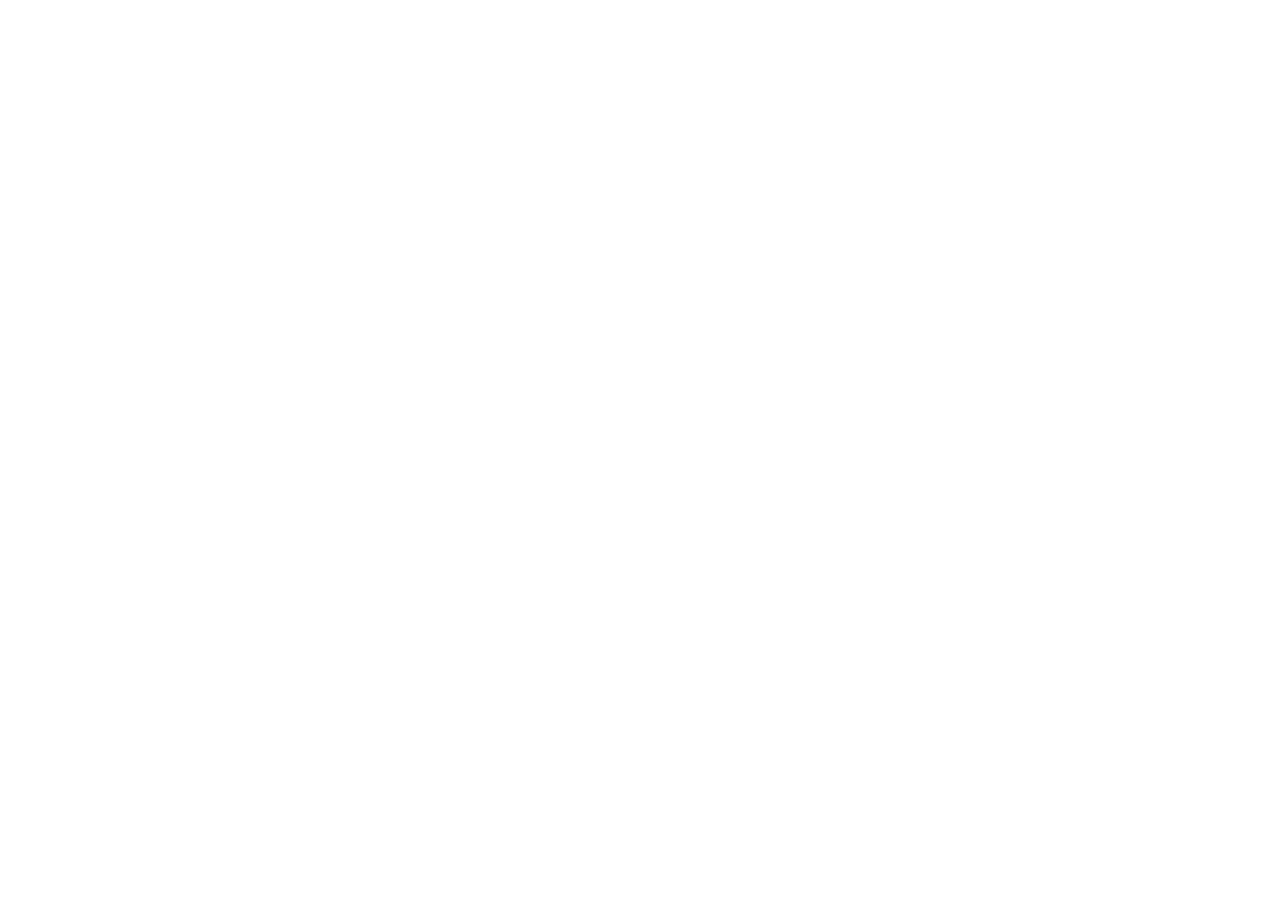
==== index.html @ 926eed1b "Mise à jour du titre dans le fichier index.html" ====
<!DOCTYPE html>
<html lang="en">

<head>
  <meta charset="utf-8">
  <meta content="width=device-width, initial-scale=1.0" name="viewport">
  <title>Alexis VINCENT/title>
  <meta content="" name="description">
  <meta content="" name="keywords">

  <!-- Favicons -->
  <link href="assets/img/favicon.png" rel="icon">
  <link href="assets/img/apple-touch-icon.png" rel="apple-touch-icon">

  <!-- Fonts -->
  <link href="https://fonts.googleapis.com" rel="preconnect">
  <link href="https://fonts.gstatic.com" rel="preconnect" crossorigin>
  <link href="https://fonts.googleapis.com/css2?family=Roboto:ital,wght@0,100;0,300;0,400;0,500;0,700;0,900;1,100;1,300;1,400;1,500;1,700;1,900&family=Poppins:ital,wght@0,100;0,200;0,300;0,400;0,500;0,600;0,700;0,800;0,900;1,100;1,200;1,300;1,400;1,500;1,600;1,700;1,800;1,900&family=Raleway:ital,wght@0,100;0,200;0,300;0,400;0,500;0,600;0,700;0,800;0,900;1,100;1,200;1,300;1,400;1,500;1,600;1,700;1,800;1,900&display=swap" rel="stylesheet">

  <!-- Vendor CSS Files -->
  <link href="assets/vendor/bootstrap/css/bootstrap.min.css" rel="stylesheet">
  <link href="assets/vendor/bootstrap-icons/bootstrap-icons.css" rel="stylesheet">
  <link href="assets/vendor/aos/aos.css" rel="stylesheet">
  <link href="assets/vendor/glightbox/css/glightbox.min.css" rel="stylesheet">
  <link href="assets/vendor/swiper/swiper-bundle.min.css" rel="stylesheet">

  <link href="assets/css/main.css" rel="stylesheet">
</head>

<body class="index-page">

  <header id="header" class="header dark-background d-flex flex-column">
    <i class="header-toggle d-xl-none bi bi-list"></i>

    <div class="profile-img">
      <img src="" alt="" class="img-fluid rounded-circle">
    </div>

    <a href="index.html" class="logo d-flex align-items-center justify-content-center">
    </a>

    <div class="social-links text-center">
      <a href="#" class="twitter"><i class="bi bi-twitter-x"></i></a>
      <a href="#" class="facebook"><i class="bi bi-facebook"></i></a>
      <a href="#" class="instagram"><i class="bi bi-instagram"></i></a>
      <a href="#" class="google-plus"><i class="bi bi-skype"></i></a>
      <a href="#" class="linkedin"><i class="bi bi-linkedin"></i></a>
    </div>

    <nav id="navmenu" class="navmenu">
      <ul>
        <li><a href="#hero" class="active"><i class="bi bi-house navicon"></i>Home</a></li>
        <li><a href="#about"><i class="bi bi-person navicon"></i> About</a></li>
        <li><a href="#resume"><i class="bi bi-file-earmark-text navicon"></i> Resume</a></li>
        <li><a href="#portfolio"><i class="bi bi-images navicon"></i> Portfolio</a></li>
        <li><a href="#services"><i class="bi bi-hdd-stack navicon"></i> Services</a></li>
        <li class="dropdown"><a href="#"><i class="bi bi-menu-button navicon"></i> <span>Dropdown</span> <i class="bi bi-chevron-down toggle-dropdown"></i></a>
          <ul>
            <li><a href="#">Dropdown 1</a></li>
            <li class="dropdown"><a href="#"><span>Deep Dropdown</span> <i class="bi bi-chevron-down toggle-dropdown"></i></a>
              <ul>
                <li><a href="#">Deep Dropdown 1</a></li>
                <li><a href="#">Deep Dropdown 2</a></li>
                <li><a href="#">Deep Dropdown 3</a></li>
                <li><a href="#">Deep Dropdown 4</a></li>
                <li><a href="#">Deep Dropdown 5</a></li>
              </ul>
            </li>
            <li><a href="#">Dropdown 2</a></li>
            <li><a href="#">Dropdown 3</a></li>
            <li><a href="#">Dropdown 4</a></li>
          </ul>
        </li>
        <li><a href="#contact"><i class="bi bi-envelope navicon"></i> Contact</a></li>
      </ul>
    </nav>

  </header>

  <main class="main">

    <!-- Hero Section -->
    <section id="hero" class="hero section dark-background" style="background: linear-gradient(to right, #333, #777);">

        <div class="container" data-aos="fade-up" data-aos-delay="100">
            <h2>Alexis VINCENT</h2>
            <p>I'm <span class="typed" data-typed-items="Devlopper, Analyst, Economist">Devlopper</span><span class="typed-cursor typed-cursor--blink" aria-hidden="true"></span><span class="typed-cursor typed-cursor--blink" aria-hidden="true"></span></p>
        </div>
    </section>

    </section><!-- /Hero Section -->

    <!-- About Section -->
    <section id="about" class="about section">

      <!-- Section Title -->
      <div class="container section-title" data-aos="fade-up">
        <h2>About</h2>
        <p>Passionné par l'informatique et doté d'une solide formation en économie, économétrie et analyse de données, je m'engage à transformer des données complexes en solutions concrètes et stratégiques pour répondre aux enjeux économiques et technologiques de demain.</p>
      </div><!-- End Section Title -->

      <div class="container" data-aos="fade-up" data-aos-delay="100">

        <div class="row gy-4 justify-content-center">
          <div class="col-lg-4">
            <img src="" class="img-fluid" alt="">
          </div>
          <div class="col-lg-8 content">
            <h2>Stage - Data Analyst</h2>
            <p class="fst-italic py-3">
                Étudiant en économie spécialisé en data, je cherche un stage en Data Analyst pour appliquer mes compétences en R, Python et visualisation. Disponible dès le mois d'avril.
            </p>
            <div class="row", style="margin-bottom: 20px;">
              <div class="col-lg-6">
                <ul>
                  <li><i class="bi bi-chevron-right"></i> <strong>Birthday:</strong> <span>12/10/2002</span></li>
                  <li><i class="bi bi-chevron-right"></i> <strong>Phone:</strong> <span>07 61 87 43 71</span></li>
                  <li><i class="bi bi-chevron-right"></i> <strong>City:</strong> <span>Tours</span></li>
                </ul>
              </div>
              <div class="col-lg-6">
                <ul>
                  <li><i class="bi bi-chevron-right"></i> <strong>Age:</strong> <span>22 ans</span></li>
                  <li><i class="bi bi-chevron-right"></i> <strong>Degree:</strong> <span>Master</span></li>
                  <li><i class="bi bi-chevron-right"></i> <strong>Email:</strong> <span>alexis.vincent9900@gmail.com</span></li>
                </ul>
              </div>
            </div>
          </div>
        </div>
      </div>

    <!-- Skills Section -->
    <section id="skills" class="skills section light-background">

      <!-- Section Title -->
      <div class="container section-title" data-aos="fade-up">
        <h2>Skills</h2>
        <p>Necessitatibus eius consequatur ex aliquid fuga eum quidem sint consectetur velit</p>
      </div><!-- End Section Title -->

      <div class="container" data-aos="fade-up" data-aos-delay="100">

        <div class="row skills-content skills-animation">

          <div class="col-lg-6">

            <div class="progress">
              <span class="skill"><span>R</span> <i class="val">100%</i></span>
              <div class="progress-bar-wrap">
                <div class="progress-bar" role="progressbar" aria-valuenow="100" aria-valuemin="0" aria-valuemax="100"></div>
              </div>
            </div><!-- End Skills Item -->

            <div class="progress">
              <span class="skill"><span>Python</span> <i class="val">100%</i></span>
              <div class="progress-bar-wrap">
                <div class="progress-bar" role="progressbar" aria-valuenow="100" aria-valuemin="0" aria-valuemax="100"></div>
              </div>
            </div><!-- End Skills Item -->

            <div class="progress">
              <span class="skill"><span>SQL</span> <i class="val">100%</i></span>
              <div class="progress-bar-wrap">
                <div class="progress-bar" role="progressbar" aria-valuenow="100" aria-valuemin="0" aria-valuemax="100"></div>
              </div>
            </div><!-- End Skills Item -->

          </div>

          <div class="col-lg-6">

            <div class="progress">
              <span class="skill"><span>Latex</span> <i class="val">100%</i></span>
              <div class="progress-bar-wrap">
                <div class="progress-bar" role="progressbar" aria-valuenow="100" aria-valuemin="0" aria-valuemax="100"></div>
              </div>
            </div><!-- End Skills Item -->

            <div class="progress">
              <span class="skill"><span>Excel</span> <i class="val">75%</i></span>
              <div class="progress-bar-wrap">
                <div class="progress-bar" role="progressbar" aria-valuenow="75" aria-valuemin="0" aria-valuemax="100"></div>
              </div>
            </div><!-- End Skills Item -->

            <div class="progress">
              <span class="skill"><span>HTML/CSS</span> <i class="val">55%</i></span>
              <div class="progress-bar-wrap">
                <div class="progress-bar" role="progressbar" aria-valuenow="55" aria-valuemin="0" aria-valuemax="100"></div>
              </div>
            </div><!-- End Skills Item -->

          </div>

        </div>

      </div>

    </section><!-- /Skills Section -->
</section><!-- /About Section -->

<!-- Stats Section -->
<section id="stats" class="stats section", style="margin-bottom: -5%;margin-top: -10%;">

  <div class="container" data-aos="fade-up" data-aos-delay="100">

    <div class="row gy-4">

      <div class="col-lg-3 col-md-6">
        <div class="stats-item">
          <i class="bi bi-graph-up-arrow"></i>
          <p><strong>Economie</strong> Spécialisé en économie de l'entreprise</p>
        </div>
      </div><!-- End Stats Item -->

      <div class="col-lg-3 col-md-6">
        <div class="stats-item">
          <i class="bi bi-journal-richtext"></i>
          <p><strong>Econométrie</strong> Traitement des données de panel et des séries temporels</p>
        </div>
      </div><!-- End Stats Item -->

      <div class="col-lg-3 col-md-6">
        <div class="stats-item">
          <i class="bi bi-clipboard-data-fill"></i>
          <p><strong>Data</strong> Manipulation de données, visualisation (méthode non supervisé et supervisé)</p>
        </div>
      </div><!-- End Stats Item -->

      <div class="col-lg-3 col-md-6">
        <div class="stats-item">
          <i class="bi bi-database-fill"></i>
          <p><strong>SQL</strong> Intéraction avec les bases de données, récupération, modification ...</p>
        </div>
      </div><!-- End Stats Item -->

    </div>

  </div>

</section>

    <!-- Resume Section -->
    <section id="resume" class="resume section">

      <div class="container">

        <div class="row">

          <div class="col-lg-6" data-aos="fade-up" data-aos-delay="100">
            <h3 class="resume-title">Sumary</h3>

            <div class="resume-item pb-0">
              <h4>Stage de Master 1</h4>
              <p><em>Je suis à la recherche d'un stage pour mener à bien ma premier année de Master 1 à Tours (MECEN) en tant que data analyst mais aussi pour aquerir une première expérience profétionnel </em></p>
              <ul>
                <li>Portland par 127,Orlando, FL</li>
                <li>(123) 456-7891</li>
                <li>alice.barkley@example.com</li>
              </ul>
            </div><!-- Edn Resume Item -->

            <h3 class="resume-title">Education</h3>
            <div class="resume-item">
              <h4>Master of Fine Arts &amp; Graphic Design</h4>
              <h5>2015 - 2016</h5>
              <p><em>Rochester Institute of Technology, Rochester, NY</em></p>
              <p>Qui deserunt veniam. Et sed aliquam labore tempore sed quisquam iusto autem sit. Ea vero voluptatum qui ut dignissimos deleniti nerada porti sand markend</p>
            </div><!-- Edn Resume Item -->

            <div class="resume-item">
              <h4>Bachelor of Fine Arts &amp; Graphic Design</h4>
              <h5>2010 - 2014</h5>
              <p><em>Rochester Institute of Technology, Rochester, NY</em></p>
              <p>Quia nobis sequi est occaecati aut. Repudiandae et iusto quae reiciendis et quis Eius vel ratione eius unde vitae rerum voluptates asperiores voluptatem Earum molestiae consequatur neque etlon sader mart dila</p>
            </div><!-- Edn Resume Item -->

          </div>

          <div class="col-lg-6" data-aos="fade-up" data-aos-delay="200">
            <h3 class="resume-title">Professional Experience</h3>
            <div class="resume-item">
              <h4>Senior graphic design specialist</h4>
              <h5>2019 - Present</h5>
              <p><em>Experion, New York, NY </em></p>
              <ul>
                <li>Lead in the design, development, and implementation of the graphic, layout, and production communication materials</li>
                <li>Delegate tasks to the 7 members of the design team and provide counsel on all aspects of the project. </li>
                <li>Supervise the assessment of all graphic materials in order to ensure quality and accuracy of the design</li>
                <li>Oversee the efficient use of production project budgets ranging from $2,000 - $25,000</li>
              </ul>
            </div><!-- Edn Resume Item -->

            <div class="resume-item">
              <h4>Graphic design specialist</h4>
              <h5>2017 - 2018</h5>
              <p><em>Stepping Stone Advertising, New York, NY</em></p>
              <ul>
                <li>Developed numerous marketing programs (logos, brochures,infographics, presentations, and advertisements).</li>
                <li>Managed up to 5 projects or tasks at a given time while under pressure</li>
                <li>Recommended and consulted with clients on the most appropriate graphic design</li>
                <li>Created 4+ design presentations and proposals a month for clients and account managers</li>
              </ul>
            </div><!-- Edn Resume Item -->

          </div>

        </div>

      </div>

    </section><!-- /Resume Section -->

    <!-- Portfolio Section -->
    <section id="portfolio" class="portfolio section light-background">

      <!-- Section Title -->
      <div class="container section-title" data-aos="fade-up">
        <h2>Portfolio</h2>
        <p>Magnam dolores commodi suscipit. Necessitatibus eius consequatur ex aliquid fuga eum quidem. Sit sint consectetur velit. Quisquam quos quisquam cupiditate. Et nemo qui impedit suscipit alias ea. Quia fugiat sit in iste officiis commodi quidem hic quas.</p>
      </div><!-- End Section Title -->

      <div class="container">

        <div class="isotope-layout" data-default-filter="*" data-layout="masonry" data-sort="original-order">

          <ul class="portfolio-filters isotope-filters" data-aos="fade-up" data-aos-delay="100">
            <li data-filter="*" class="filter-active">All</li>
            <li data-filter=".filter-app">App</li>
            <li data-filter=".filter-product">Product</li>
            <li data-filter=".filter-branding">Branding</li>
            <li data-filter=".filter-books">Books</li>
          </ul><!-- End Portfolio Filters -->

          <div class="row gy-4 isotope-container" data-aos="fade-up" data-aos-delay="200">

            <div class="col-lg-4 col-md-6 portfolio-item isotope-item filter-app">
              <div class="portfolio-content h-100">
                <img src="assets/img/portfolio/app-1.jpg" class="img-fluid" alt="">
                <div class="portfolio-info">
                  <h4>App 1</h4>
                  <p>Lorem ipsum, dolor sit amet consectetur</p>
                  <a href="assets/img/portfolio/app-1.jpg" title="App 1" data-gallery="portfolio-gallery-app" class="glightbox preview-link"><i class="bi bi-zoom-in"></i></a>
                  <a href="portfolio-details.html" title="More Details" class="details-link"><i class="bi bi-link-45deg"></i></a>
                </div>
              </div>
            </div><!-- End Portfolio Item -->

            <div class="col-lg-4 col-md-6 portfolio-item isotope-item filter-product">
              <div class="portfolio-content h-100">
                <img src="assets/img/portfolio/product-1.jpg" class="img-fluid" alt="">
                <div class="portfolio-info">
                  <h4>Product 1</h4>
                  <p>Lorem ipsum, dolor sit amet consectetur</p>
                  <a href="assets/img/portfolio/product-1.jpg" title="Product 1" data-gallery="portfolio-gallery-product" class="glightbox preview-link"><i class="bi bi-zoom-in"></i></a>
                  <a href="portfolio-details.html" title="More Details" class="details-link"><i class="bi bi-link-45deg"></i></a>
                </div>
              </div>
            </div><!-- End Portfolio Item -->

            <div class="col-lg-4 col-md-6 portfolio-item isotope-item filter-branding">
              <div class="portfolio-content h-100">
                <img src="assets/img/portfolio/branding-1.jpg" class="img-fluid" alt="">
                <div class="portfolio-info">
                  <h4>Branding 1</h4>
                  <p>Lorem ipsum, dolor sit amet consectetur</p>
                  <a href="assets/img/portfolio/branding-1.jpg" title="Branding 1" data-gallery="portfolio-gallery-branding" class="glightbox preview-link"><i class="bi bi-zoom-in"></i></a>
                  <a href="portfolio-details.html" title="More Details" class="details-link"><i class="bi bi-link-45deg"></i></a>
                </div>
              </div>
            </div><!-- End Portfolio Item -->

            <div class="col-lg-4 col-md-6 portfolio-item isotope-item filter-books">
              <div class="portfolio-content h-100">
                <img src="assets/img/portfolio/books-1.jpg" class="img-fluid" alt="">
                <div class="portfolio-info">
                  <h4>Books 1</h4>
                  <p>Lorem ipsum, dolor sit amet consectetur</p>
                  <a href="assets/img/portfolio/books-1.jpg" title="Branding 1" data-gallery="portfolio-gallery-book" class="glightbox preview-link"><i class="bi bi-zoom-in"></i></a>
                  <a href="portfolio-details.html" title="More Details" class="details-link"><i class="bi bi-link-45deg"></i></a>
                </div>
              </div>
            </div><!-- End Portfolio Item -->

            <div class="col-lg-4 col-md-6 portfolio-item isotope-item filter-app">
              <div class="portfolio-content h-100">
                <img src="assets/img/portfolio/app-2.jpg" class="img-fluid" alt="">
                <div class="portfolio-info">
                  <h4>App 2</h4>
                  <p>Lorem ipsum, dolor sit amet consectetur</p>
                  <a href="assets/img/portfolio/app-2.jpg" title="App 2" data-gallery="portfolio-gallery-app" class="glightbox preview-link"><i class="bi bi-zoom-in"></i></a>
                  <a href="portfolio-details.html" title="More Details" class="details-link"><i class="bi bi-link-45deg"></i></a>
                </div>
              </div>
            </div><!-- End Portfolio Item -->

            <div class="col-lg-4 col-md-6 portfolio-item isotope-item filter-product">
              <div class="portfolio-content h-100">
                <img src="assets/img/portfolio/product-2.jpg" class="img-fluid" alt="">
                <div class="portfolio-info">
                  <h4>Product 2</h4>
                  <p>Lorem ipsum, dolor sit amet consectetur</p>
                  <a href="assets/img/portfolio/product-2.jpg" title="Product 2" data-gallery="portfolio-gallery-product" class="glightbox preview-link"><i class="bi bi-zoom-in"></i></a>
                  <a href="portfolio-details.html" title="More Details" class="details-link"><i class="bi bi-link-45deg"></i></a>
                </div>
              </div>
            </div><!-- End Portfolio Item -->

            <div class="col-lg-4 col-md-6 portfolio-item isotope-item filter-branding">
              <div class="portfolio-content h-100">
                <img src="assets/img/portfolio/branding-2.jpg" class="img-fluid" alt="">
                <div class="portfolio-info">
                  <h4>Branding 2</h4>
                  <p>Lorem ipsum, dolor sit amet consectetur</p>
                  <a href="assets/img/portfolio/branding-2.jpg" title="Branding 2" data-gallery="portfolio-gallery-branding" class="glightbox preview-link"><i class="bi bi-zoom-in"></i></a>
                  <a href="portfolio-details.html" title="More Details" class="details-link"><i class="bi bi-link-45deg"></i></a>
                </div>
              </div>
            </div><!-- End Portfolio Item -->

            <div class="col-lg-4 col-md-6 portfolio-item isotope-item filter-books">
              <div class="portfolio-content h-100">
                <img src="assets/img/portfolio/books-2.jpg" class="img-fluid" alt="">
                <div class="portfolio-info">
                  <h4>Books 2</h4>
                  <p>Lorem ipsum, dolor sit amet consectetur</p>
                  <a href="assets/img/portfolio/books-2.jpg" title="Branding 2" data-gallery="portfolio-gallery-book" class="glightbox preview-link"><i class="bi bi-zoom-in"></i></a>
                  <a href="portfolio-details.html" title="More Details" class="details-link"><i class="bi bi-link-45deg"></i></a>
                </div>
              </div>
            </div><!-- End Portfolio Item -->

            <div class="col-lg-4 col-md-6 portfolio-item isotope-item filter-app">
              <div class="portfolio-content h-100">
                <img src="assets/img/portfolio/app-3.jpg" class="img-fluid" alt="">
                <div class="portfolio-info">
                  <h4>App 3</h4>
                  <p>Lorem ipsum, dolor sit amet consectetur</p>
                  <a href="assets/img/portfolio/app-3.jpg" title="App 3" data-gallery="portfolio-gallery-app" class="glightbox preview-link"><i class="bi bi-zoom-in"></i></a>
                  <a href="portfolio-details.html" title="More Details" class="details-link"><i class="bi bi-link-45deg"></i></a>
                </div>
              </div>
            </div><!-- End Portfolio Item -->

            <div class="col-lg-4 col-md-6 portfolio-item isotope-item filter-product">
              <div class="portfolio-content h-100">
                <img src="assets/img/portfolio/product-3.jpg" class="img-fluid" alt="">
                <div class="portfolio-info">
                  <h4>Product 3</h4>
                  <p>Lorem ipsum, dolor sit amet consectetur</p>
                  <a href="assets/img/portfolio/product-3.jpg" title="Product 3" data-gallery="portfolio-gallery-product" class="glightbox preview-link"><i class="bi bi-zoom-in"></i></a>
                  <a href="portfolio-details.html" title="More Details" class="details-link"><i class="bi bi-link-45deg"></i></a>
                </div>
              </div>
            </div><!-- End Portfolio Item -->

            <div class="col-lg-4 col-md-6 portfolio-item isotope-item filter-branding">
              <div class="portfolio-content h-100">
                <img src="assets/img/portfolio/branding-3.jpg" class="img-fluid" alt="">
                <div class="portfolio-info">
                  <h4>Branding 3</h4>
                  <p>Lorem ipsum, dolor sit amet consectetur</p>
                  <a href="assets/img/portfolio/branding-3.jpg" title="Branding 2" data-gallery="portfolio-gallery-branding" class="glightbox preview-link"><i class="bi bi-zoom-in"></i></a>
                  <a href="portfolio-details.html" title="More Details" class="details-link"><i class="bi bi-link-45deg"></i></a>
                </div>
              </div>
            </div><!-- End Portfolio Item -->

            <div class="col-lg-4 col-md-6 portfolio-item isotope-item filter-books">
              <div class="portfolio-content h-100">
                <img src="assets/img/portfolio/books-3.jpg" class="img-fluid" alt="">
                <div class="portfolio-info">
                  <h4>Books 3</h4>
                  <p>Lorem ipsum, dolor sit amet consectetur</p>
                  <a href="assets/img/portfolio/books-3.jpg" title="Branding 3" data-gallery="portfolio-gallery-book" class="glightbox preview-link"><i class="bi bi-zoom-in"></i></a>
                  <a href="portfolio-details.html" title="More Details" class="details-link"><i class="bi bi-link-45deg"></i></a>
                </div>
              </div>
            </div><!-- End Portfolio Item -->

          </div><!-- End Portfolio Container -->

        </div>

      </div>

    </section><!-- /Portfolio Section -->

    <!-- Services Section -->
    <section id="services" class="services section">

      <!-- Section Title -->
      <div class="container section-title" data-aos="fade-up">
        <h2>Services</h2>
        <p>Magnam dolores commodi suscipit. Necessitatibus eius consequatur ex aliquid fuga eum quidem. Sit sint consectetur velit. Quisquam quos quisquam cupiditate. Et nemo qui impedit suscipit alias ea. Quia fugiat sit in iste officiis commodi quidem hic quas.</p>
      </div><!-- End Section Title -->

      <div class="container">

        <div class="row gy-4">

          <div class="col-lg-4 col-md-6 service-item d-flex" data-aos="fade-up" data-aos-delay="100">
            <div class="icon flex-shrink-0"><i class="bi bi-briefcase"></i></div>
            <div>
              <h4 class="title"><a href="service-details.html" class="stretched-link">Lorem Ipsum</a></h4>
              <p class="description">Voluptatum deleniti atque corrupti quos dolores et quas molestias excepturi sint occaecati cupiditate non provident</p>
            </div>
          </div>
          <!-- End Service Item -->

          <div class="col-lg-4 col-md-6 service-item d-flex" data-aos="fade-up" data-aos-delay="200">
            <div class="icon flex-shrink-0"><i class="bi bi-card-checklist"></i></div>
            <div>
              <h4 class="title"><a href="service-details.html" class="stretched-link">Dolor Sitema</a></h4>
              <p class="description">Minim veniam, quis nostrud exercitation ullamco laboris nisi ut aliquip ex ea commodo consequat tarad limino ata</p>
            </div>
          </div><!-- End Service Item -->

          <div class="col-lg-4 col-md-6 service-item d-flex" data-aos="fade-up" data-aos-delay="300">
            <div class="icon flex-shrink-0"><i class="bi bi-bar-chart"></i></div>
            <div>
              <h4 class="title"><a href="service-details.html" class="stretched-link">Sed ut perspiciatis</a></h4>
              <p class="description">Duis aute irure dolor in reprehenderit in voluptate velit esse cillum dolore eu fugiat nulla pariatur</p>
            </div>
          </div><!-- End Service Item -->

          <div class="col-lg-4 col-md-6 service-item d-flex" data-aos="fade-up" data-aos-delay="400">
            <div class="icon flex-shrink-0"><i class="bi bi-binoculars"></i></div>
            <div>
              <h4 class="title"><a href="service-details.html" class="stretched-link">Magni Dolores</a></h4>
              <p class="description">Excepteur sint occaecat cupidatat non proident, sunt in culpa qui officia deserunt mollit anim id est laborum</p>
            </div>
          </div><!-- End Service Item -->

          <div class="col-lg-4 col-md-6 service-item d-flex" data-aos="fade-up" data-aos-delay="500">
            <div class="icon flex-shrink-0"><i class="bi bi-brightness-high"></i></div>
            <div>
              <h4 class="title"><a href="service-details.html" class="stretched-link">Nemo Enim</a></h4>
              <p class="description">At vero eos et accusamus et iusto odio dignissimos ducimus qui blanditiis praesentium voluptatum deleniti atque</p>
            </div>
          </div><!-- End Service Item -->

          <div class="col-lg-4 col-md-6 service-item d-flex" data-aos="fade-up" data-aos-delay="600">
            <div class="icon flex-shrink-0"><i class="bi bi-calendar4-week"></i></div>
            <div>
              <h4 class="title"><a href="service-details.html" class="stretched-link">Eiusmod Tempor</a></h4>
              <p class="description">Et harum quidem rerum facilis est et expedita distinctio. Nam libero tempore, cum soluta nobis est eligendi</p>
            </div>
          </div><!-- End Service Item -->

        </div>

      </div>

    </section><!-- /Services Section -->

    <!-- Testimonials Section -->
    <section id="testimonials" class="testimonials section light-background">

      <!-- Section Title -->
      <div class="container section-title" data-aos="fade-up">
        <h2>Testimonials</h2>
        <p>Necessitatibus eius consequatur ex aliquid fuga eum quidem sint consectetur velit</p>
      </div><!-- End Section Title -->

      <div class="container" data-aos="fade-up" data-aos-delay="100">

        <div class="swiper init-swiper">
          <script type="application/json" class="swiper-config">
            {
              "loop": true,
              "speed": 600,
              "autoplay": {
                "delay": 5000
              },
              "slidesPerView": "auto",
              "pagination": {
                "el": ".swiper-pagination",
                "type": "bullets",
                "clickable": true
              },
              "breakpoints": {
                "320": {
                  "slidesPerView": 1,
                  "spaceBetween": 40
                },
                "1200": {
                  "slidesPerView": 3,
                  "spaceBetween": 1
                }
              }
            }
          </script>
          <div class="swiper-wrapper">

            <div class="swiper-slide">
              <div class="testimonial-item">
                <p>
                  <i class="bi bi-quote quote-icon-left"></i>
                  <span>Proin iaculis purus consequat sem cure digni ssim donec porttitora entum suscipit rhoncus. Accusantium quam, ultricies eget id, aliquam eget nibh et. Maecen aliquam, risus at semper.</span>
                  <i class="bi bi-quote quote-icon-right"></i>
                </p>
                <img src="assets/img/testimonials/testimonials-1.jpg" class="testimonial-img" alt="">
                <h3>Saul Goodman</h3>
                <h4>Ceo &amp; Founder</h4>
              </div>
            </div><!-- End testimonial item -->

            <div class="swiper-slide">
              <div class="testimonial-item">
                <p>
                  <i class="bi bi-quote quote-icon-left"></i>
                  <span>Export tempor illum tamen malis malis eram quae irure esse labore quem cillum quid malis quorum velit fore eram velit sunt aliqua noster fugiat irure amet legam anim culpa.</span>
                  <i class="bi bi-quote quote-icon-right"></i>
                </p>
                <img src="assets/img/testimonials/testimonials-2.jpg" class="testimonial-img" alt="">
                <h3>Sara Wilsson</h3>
                <h4>Designer</h4>
              </div>
            </div><!-- End testimonial item -->

            <div class="swiper-slide">
              <div class="testimonial-item">
                <p>
                  <i class="bi bi-quote quote-icon-left"></i>
                  <span>Enim nisi quem export duis labore cillum quae magna enim sint quorum nulla quem veniam duis minim tempor labore quem eram duis noster aute amet eram fore quis sint minim.</span>
                  <i class="bi bi-quote quote-icon-right"></i>
                </p>
                <img src="assets/img/testimonials/testimonials-3.jpg" class="testimonial-img" alt="">
                <h3>Jena Karlis</h3>
                <h4>Store Owner</h4>
              </div>
            </div><!-- End testimonial item -->

            <div class="swiper-slide">
              <div class="testimonial-item">
                <p>
                  <i class="bi bi-quote quote-icon-left"></i>
                  <span>Fugiat enim eram quae cillum dolore dolor amet nulla culpa multos export minim fugiat dolor enim duis veniam ipsum anim magna sunt elit fore quem dolore labore illum veniam.</span>
                  <i class="bi bi-quote quote-icon-right"></i>
                </p>
                <img src="assets/img/testimonials/testimonials-4.jpg" class="testimonial-img" alt="">
                <h3>Matt Brandon</h3>
                <h4>Freelancer</h4>
              </div>
            </div><!-- End testimonial item -->

            <div class="swiper-slide">
              <div class="testimonial-item">
                <p>
                  <i class="bi bi-quote quote-icon-left"></i>
                  <span>Quis quorum aliqua sint quem legam fore sunt eram irure aliqua veniam tempor noster veniam sunt culpa nulla illum cillum fugiat legam esse veniam culpa fore nisi cillum quid.</span>
                  <i class="bi bi-quote quote-icon-right"></i>
                </p>
                <img src="assets/img/testimonials/testimonials-5.jpg" class="testimonial-img" alt="">
                <h3>John Larson</h3>
                <h4>Entrepreneur</h4>
              </div>
            </div><!-- End testimonial item -->

          </div>
          <div class="swiper-pagination"></div>
        </div>

      </div>

    </section><!-- /Testimonials Section -->

    <!-- Contact Section -->
    <section id="contact" class="contact section">

      <!-- Section Title -->
      <div class="container section-title" data-aos="fade-up">
        <h2>Contact</h2>
        <p>Necessitatibus eius consequatur ex aliquid fuga eum quidem sint consectetur velit</p>
      </div><!-- End Section Title -->

      <div class="container" data-aos="fade-up" data-aos-delay="100">

        <div class="row gy-4">

          <div class="col-lg-5">

            <div class="info-wrap">
              <div class="info-item d-flex" data-aos="fade-up" data-aos-delay="200">
                <i class="bi bi-geo-alt flex-shrink-0"></i>
                <div>
                  <h3>Address</h3>
                  <p>A108 Adam Street, New York, NY 535022</p>
                </div>
              </div><!-- End Info Item -->

              <div class="info-item d-flex" data-aos="fade-up" data-aos-delay="300">
                <i class="bi bi-telephone flex-shrink-0"></i>
                <div>
                  <h3>Call Us</h3>
                  <p>+1 5589 55488 55</p>
                </div>
              </div><!-- End Info Item -->

              <div class="info-item d-flex" data-aos="fade-up" data-aos-delay="400">
                <i class="bi bi-envelope flex-shrink-0"></i>
                <div>
                  <h3>Email Us</h3>
                  <p>info@example.com</p>
                </div>
              </div><!-- End Info Item -->

              <iframe src="https://www.google.com/maps/embed?pb=!1m14!1m8!1m3!1d48389.78314118045!2d-74.006138!3d40.710059!3m2!1i1024!2i768!4f13.1!3m3!1m2!1s0x89c25a22a3bda30d%3A0xb89d1fe6bc499443!2sDowntown%20Conference%20Center!5e0!3m2!1sen!2sus!4v1676961268712!5m2!1sen!2sus" frameborder="0" style="border:0; width: 100%; height: 270px;" allowfullscreen="" loading="lazy" referrerpolicy="no-referrer-when-downgrade"></iframe>
            </div>
          </div>

          <div class="col-lg-7">
            <form action="forms/contact.php" method="post" class="php-email-form" data-aos="fade-up" data-aos-delay="200">
              <div class="row gy-4">

                <div class="col-md-6">
                  <label for="name-field" class="pb-2">Your Name</label>
                  <input type="text" name="name" id="name-field" class="form-control" required="">
                </div>

                <div class="col-md-6">
                  <label for="email-field" class="pb-2">Your Email</label>
                  <input type="email" class="form-control" name="email" id="email-field" required="">
                </div>

                <div class="col-md-12">
                  <label for="subject-field" class="pb-2">Subject</label>
                  <input type="text" class="form-control" name="subject" id="subject-field" required="">
                </div>

                <div class="col-md-12">
                  <label for="message-field" class="pb-2">Message</label>
                  <textarea class="form-control" name="message" rows="10" id="message-field" required=""></textarea>
                </div>

                <div class="col-md-12 text-center">
                  <div class="loading">Loading</div>
                  <div class="error-message"></div>
                  <div class="sent-message">Your message has been sent. Thank you!</div>

                  <button type="submit">Send Message</button>
                </div>

              </div>
            </form>
          </div><!-- End Contact Form -->

        </div>

      </div>

    </section><!-- /Contact Section -->

  </main>

  <footer id="footer" class="footer position-relative light-background">

    <div class="container">
      <div class="copyright text-center ">
        <p>© <span>Copyright</span> <strong class="px-1 sitename">iPortfolio</strong> <span>All Rights Reserved</span></p>
      </div>
      <div class="credits">
        <!-- All the links in the footer should remain intact. -->
        <!-- You can delete the links only if you've purchased the pro version. -->
        <!-- Licensing information: https://bootstrapmade.com/license/ -->
        <!-- Purchase the pro version with working PHP/AJAX contact form: [buy-url] -->
        Designed by <a href="https://bootstrapmade.com/">BootstrapMade</a> Distributed by <a href="https://themewagon.com">ThemeWagon</a>
      </div>
    </div>

  </footer>

  <!-- Scroll Top -->
  <a href="#" id="scroll-top" class="scroll-top d-flex align-items-center justify-content-center"><i class="bi bi-arrow-up-short"></i></a>

  <!-- Preloader -->
  <div id="preloader"></div>

  <!-- Vendor JS Files -->
  <script src="assets/vendor/bootstrap/js/bootstrap.bundle.min.js"></script>
  <script src="assets/vendor/php-email-form/validate.js"></script>
  <script src="assets/vendor/aos/aos.js"></script>
  <script src="assets/vendor/typed.js/typed.umd.js"></script>
  <script src="assets/vendor/purecounter/purecounter_vanilla.js"></script>
  <script src="assets/vendor/waypoints/noframework.waypoints.js"></script>
  <script src="assets/vendor/glightbox/js/glightbox.min.js"></script>
  <script src="assets/vendor/imagesloaded/imagesloaded.pkgd.min.js"></script>
  <script src="assets/vendor/isotope-layout/isotope.pkgd.min.js"></script>
  <script src="assets/vendor/swiper/swiper-bundle.min.js"></script>

  <!-- Main JS File -->
  <script src="assets/js/main.js"></script>

</body>

</html>
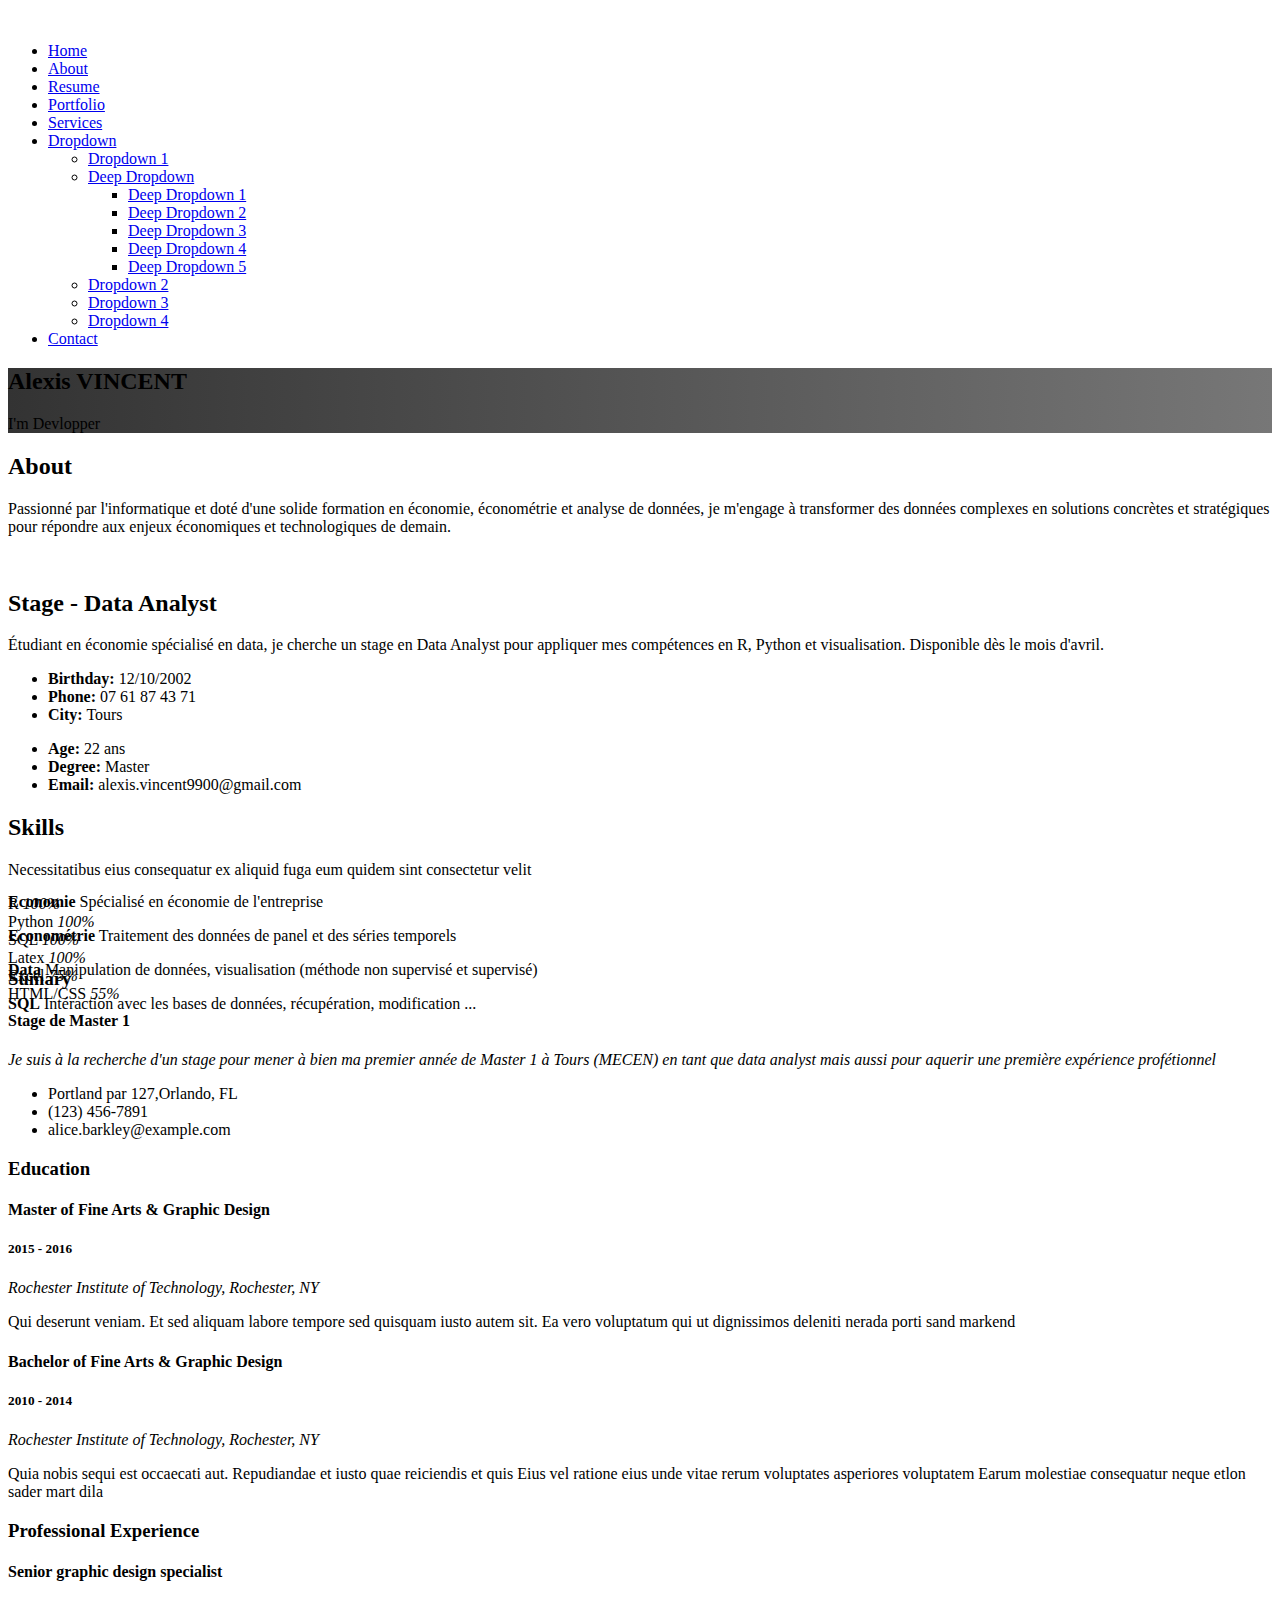
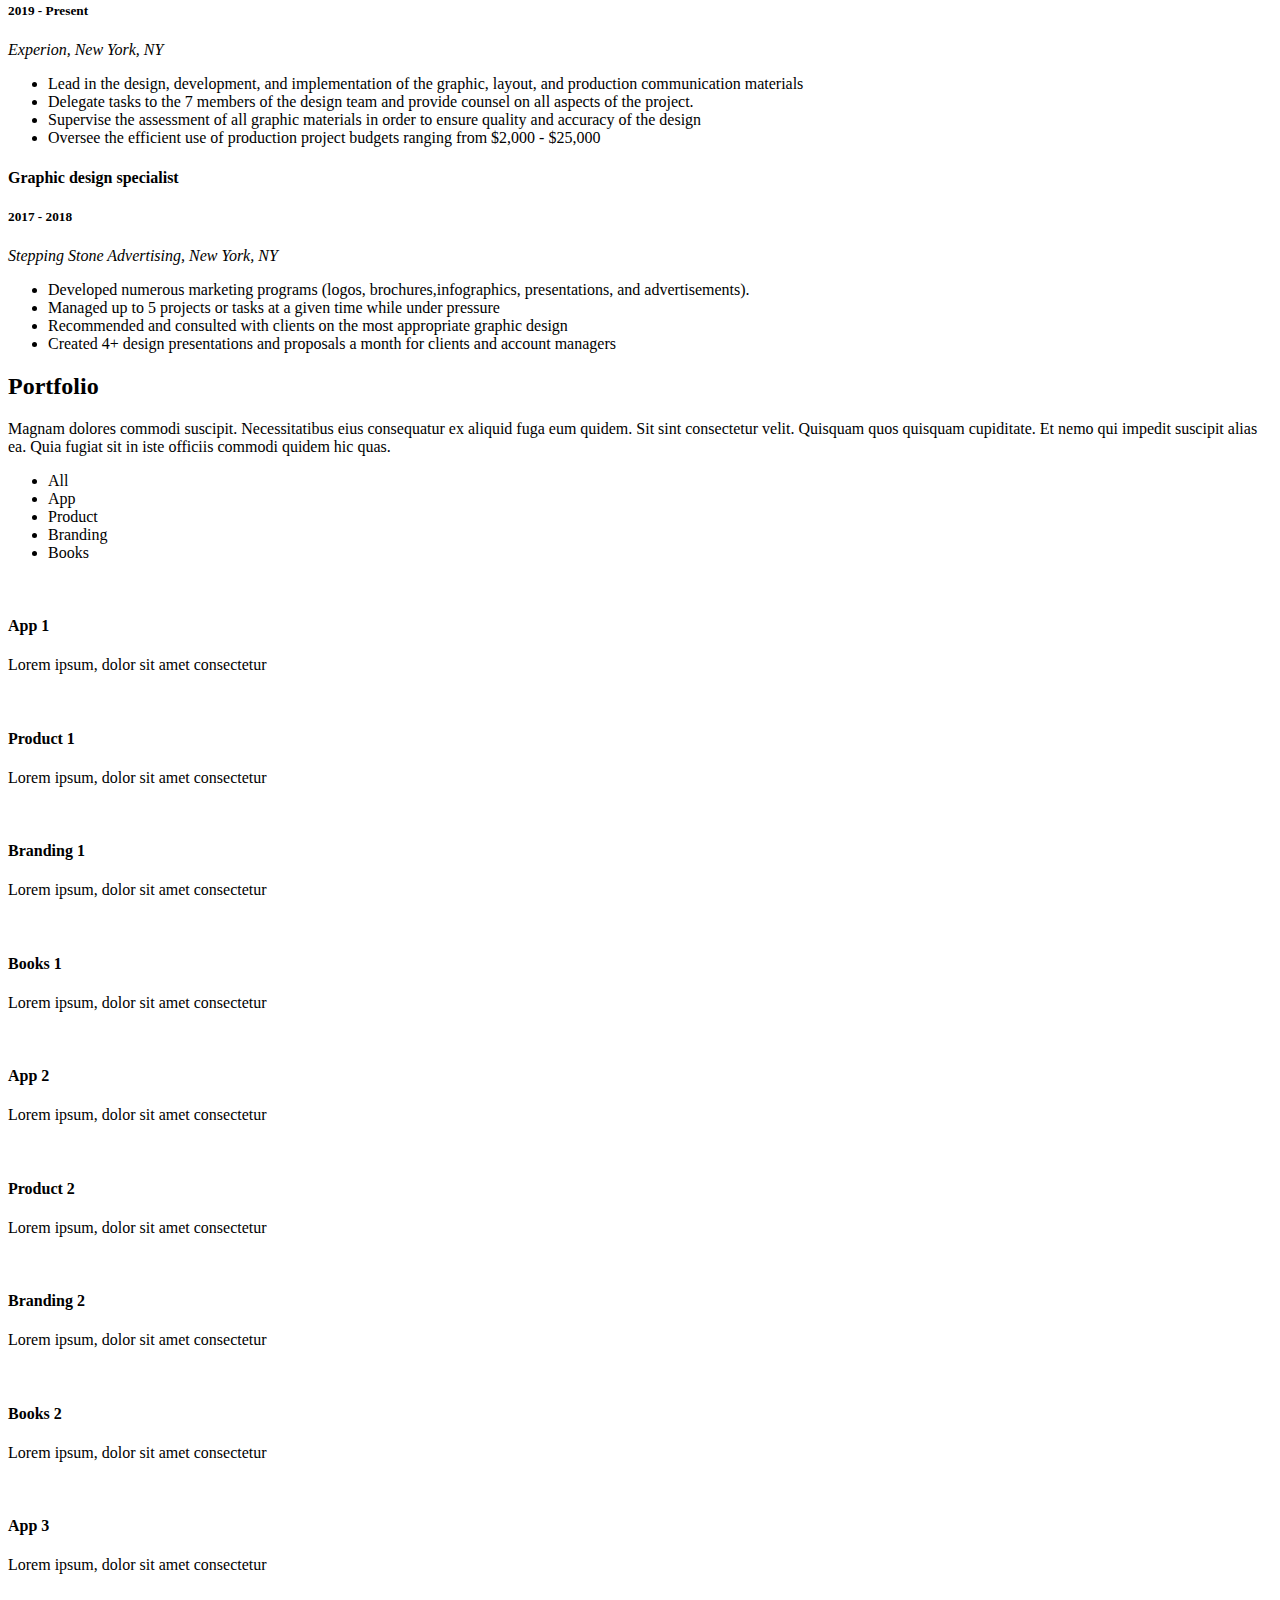
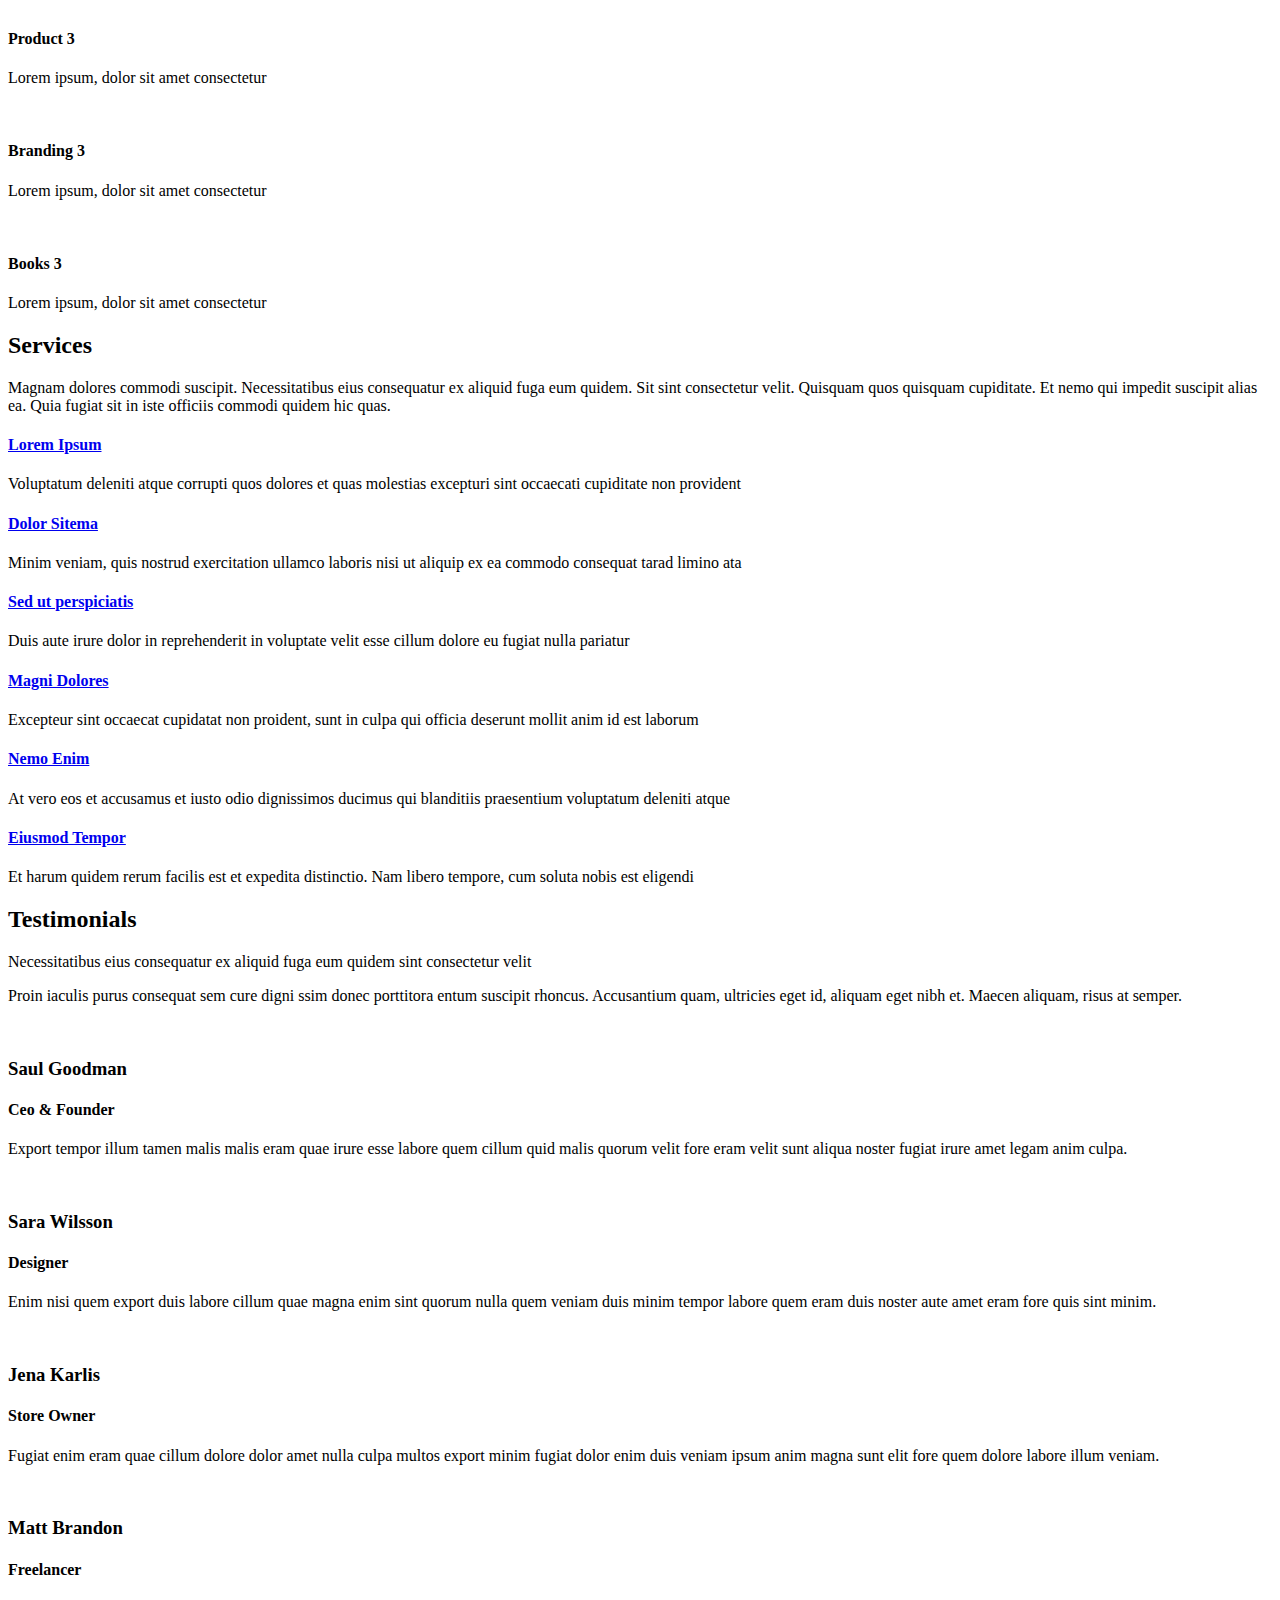
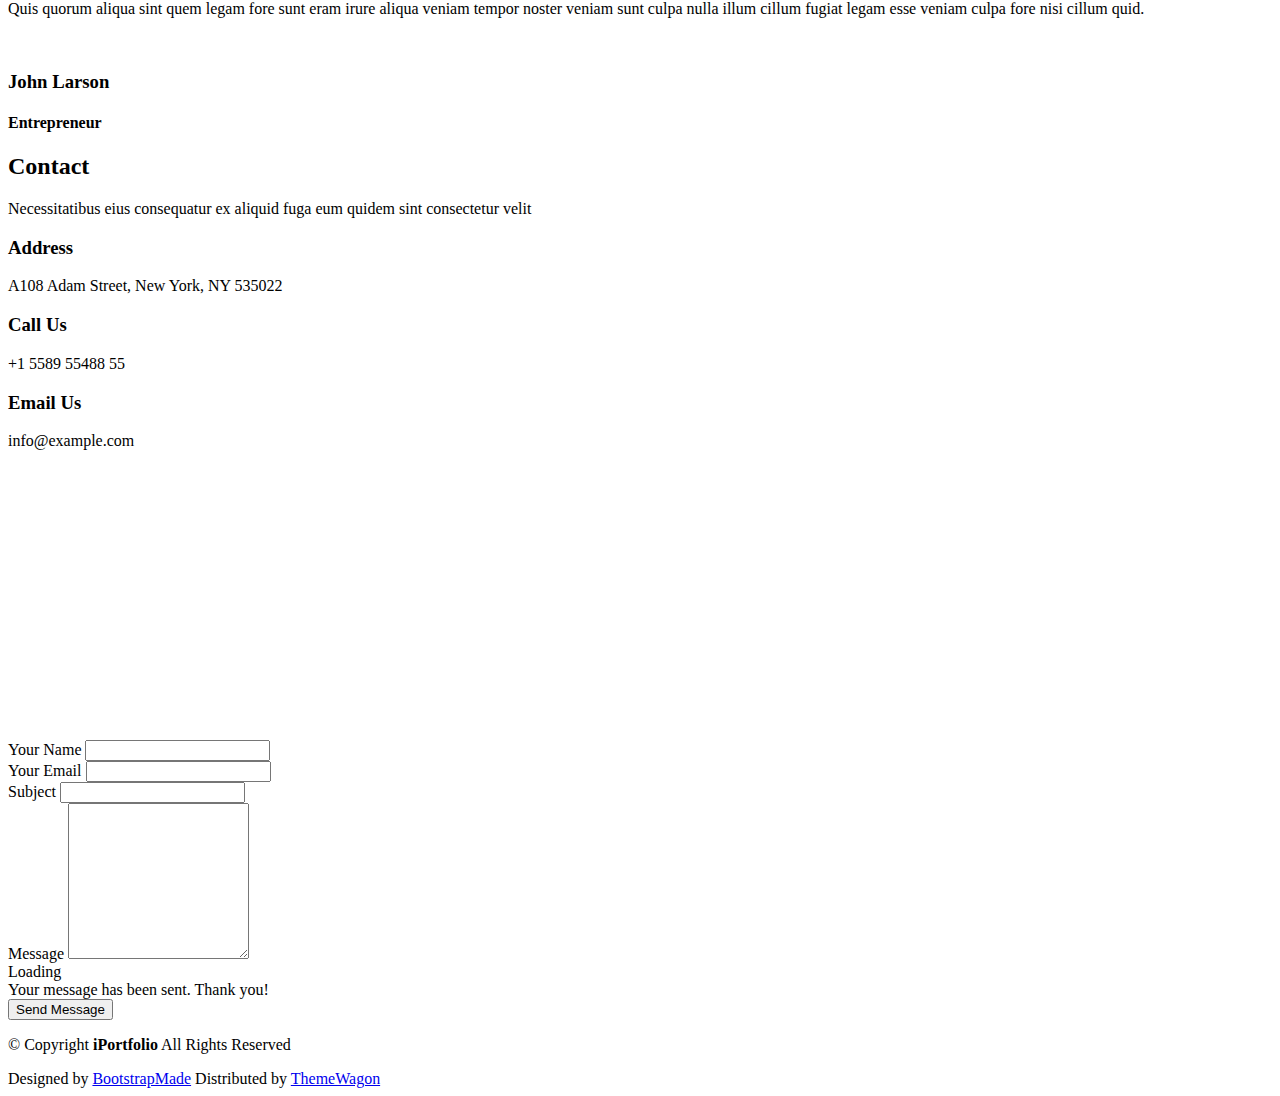
==== commit 1440cf0a: "Correction de la balise de titre dans le fichier index.html" ====
--- a/index.html
+++ b/index.html
@@ -4,7 +4,7 @@
 <head>
   <meta charset="utf-8">
   <meta content="width=device-width, initial-scale=1.0" name="viewport">
-  <title>Alexis VINCENT/title>
+  <title>Alexis VINCENT</title>
   <meta content="" name="description">
   <meta content="" name="keywords">
 
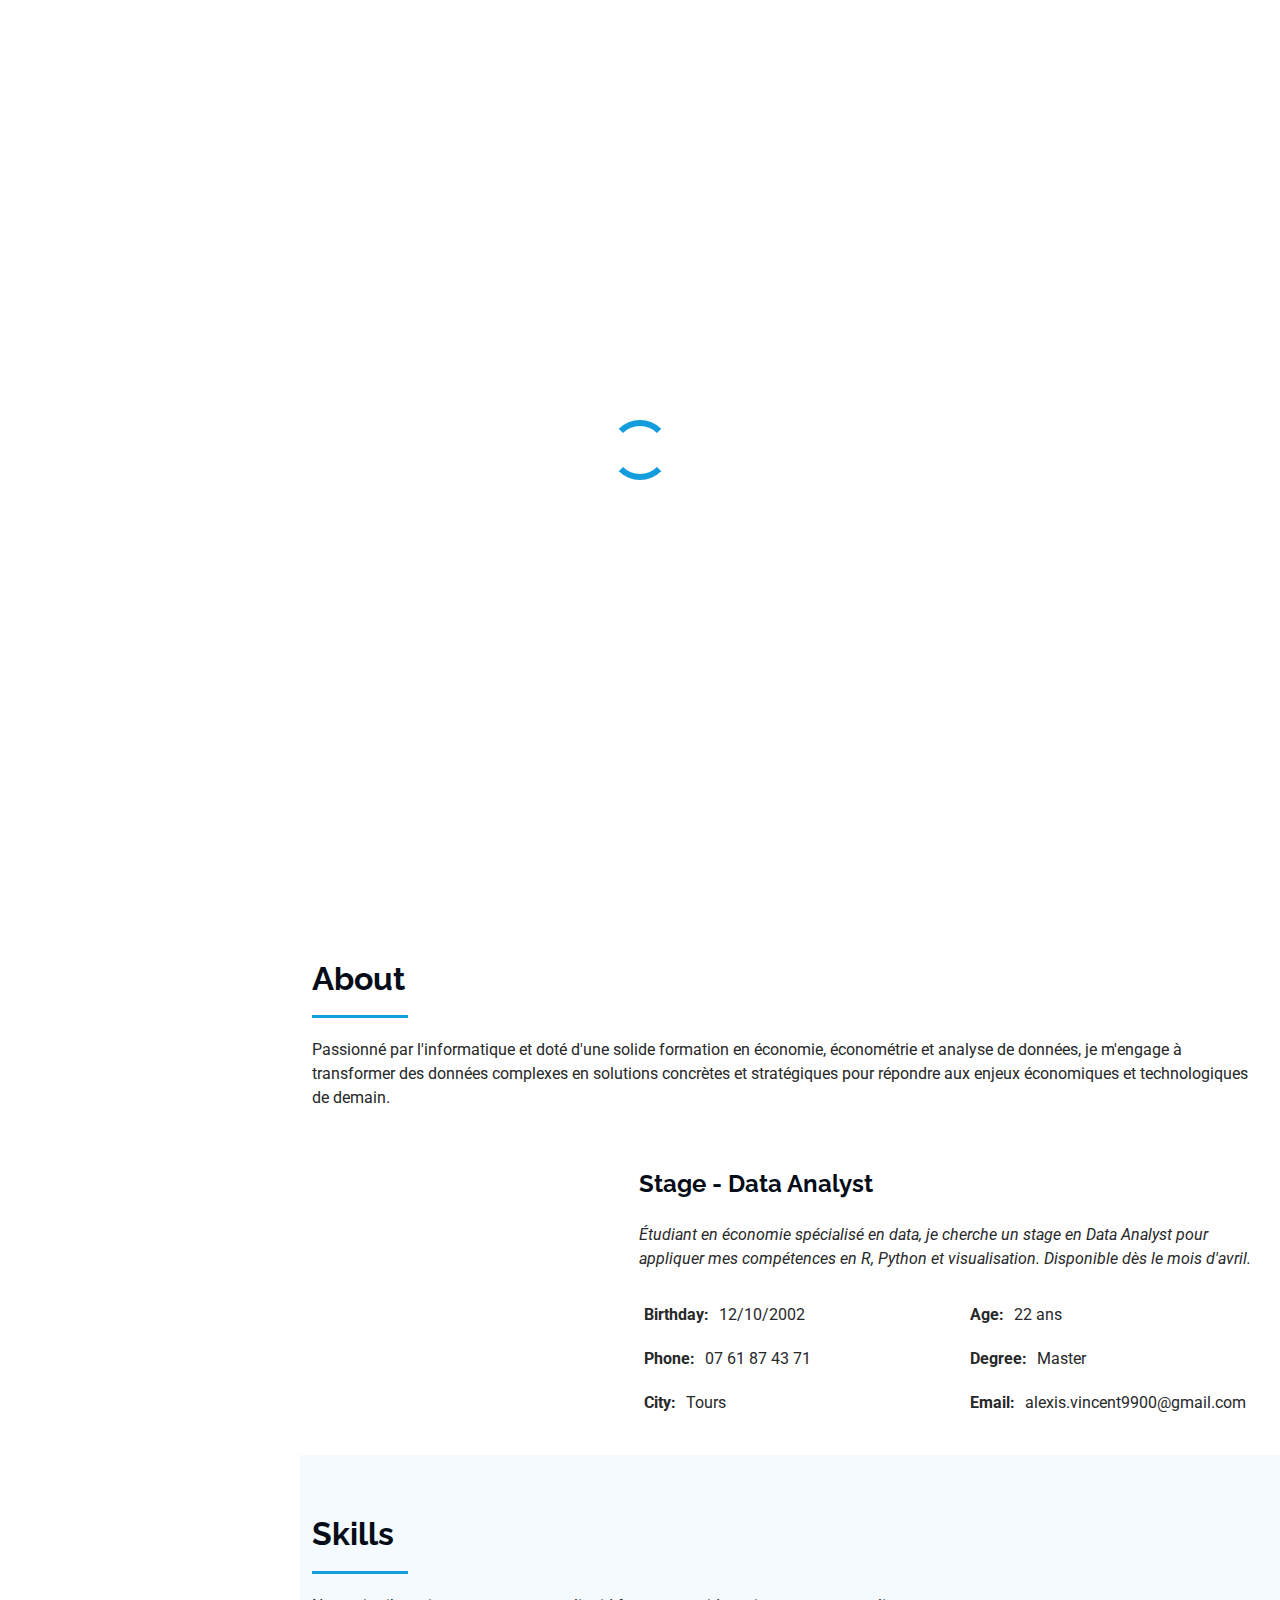
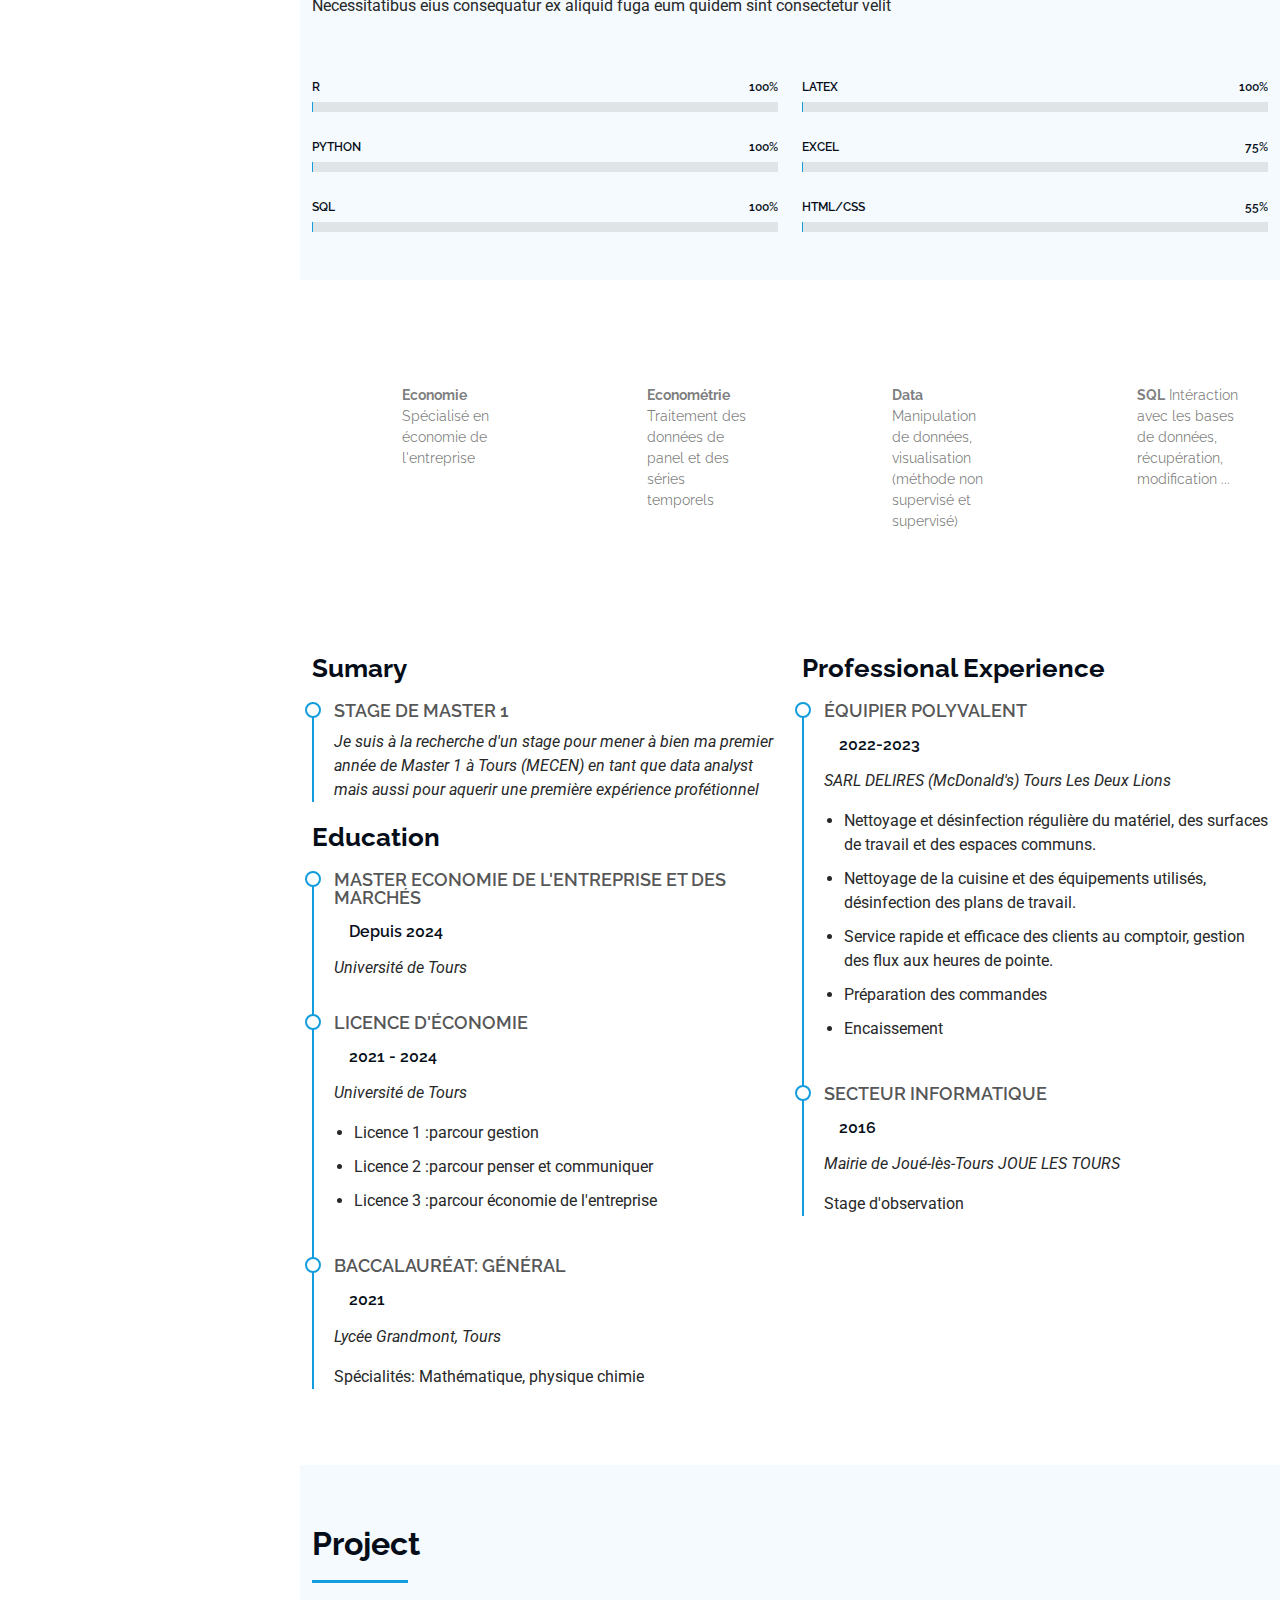
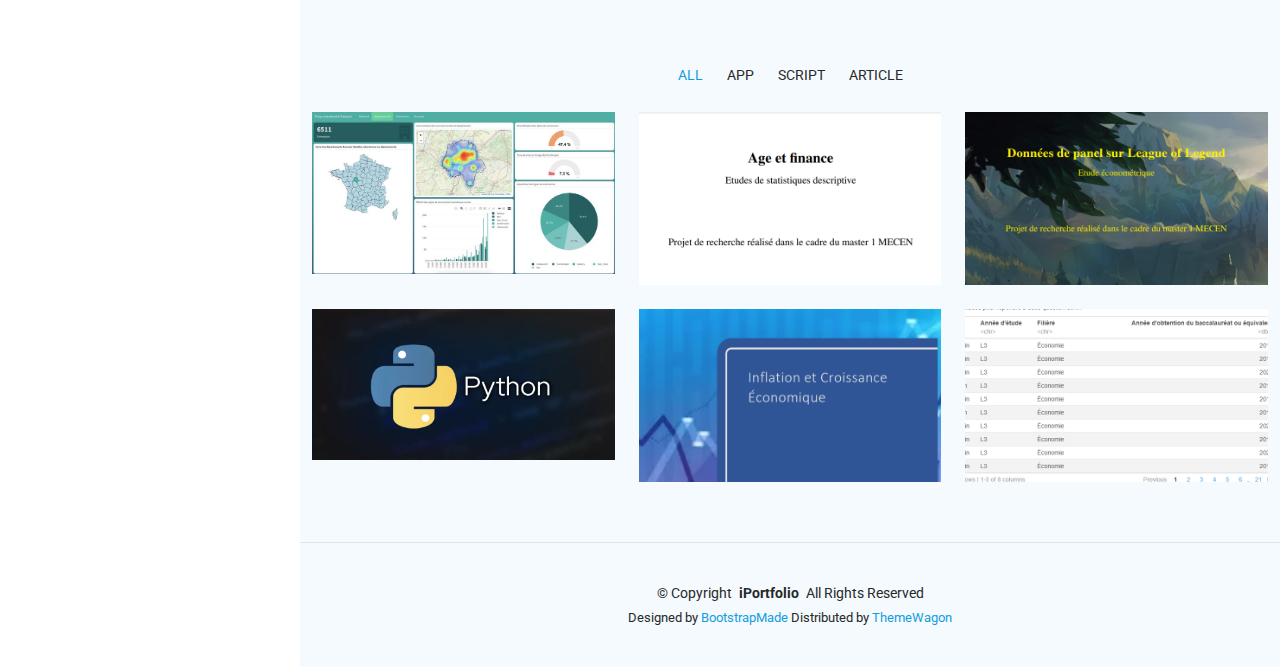
==== commit fa01bead: "Suppression du fichier Readme.txt et ajustements de styles CSS dans main.css ; ajout d'un script Pyt" ====
--- a/index.html
+++ b/index.html
@@ -53,26 +53,6 @@
         <li><a href="#about"><i class="bi bi-person navicon"></i> About</a></li>
         <li><a href="#resume"><i class="bi bi-file-earmark-text navicon"></i> Resume</a></li>
         <li><a href="#portfolio"><i class="bi bi-images navicon"></i> Portfolio</a></li>
-        <li><a href="#services"><i class="bi bi-hdd-stack navicon"></i> Services</a></li>
-        <li class="dropdown"><a href="#"><i class="bi bi-menu-button navicon"></i> <span>Dropdown</span> <i class="bi bi-chevron-down toggle-dropdown"></i></a>
-          <ul>
-            <li><a href="#">Dropdown 1</a></li>
-            <li class="dropdown"><a href="#"><span>Deep Dropdown</span> <i class="bi bi-chevron-down toggle-dropdown"></i></a>
-              <ul>
-                <li><a href="#">Deep Dropdown 1</a></li>
-                <li><a href="#">Deep Dropdown 2</a></li>
-                <li><a href="#">Deep Dropdown 3</a></li>
-                <li><a href="#">Deep Dropdown 4</a></li>
-                <li><a href="#">Deep Dropdown 5</a></li>
-              </ul>
-            </li>
-            <li><a href="#">Dropdown 2</a></li>
-            <li><a href="#">Dropdown 3</a></li>
-            <li><a href="#">Dropdown 4</a></li>
-          </ul>
-        </li>
-        <li><a href="#contact"><i class="bi bi-envelope navicon"></i> Contact</a></li>
-      </ul>
     </nav>
 
   </header>
@@ -254,54 +234,55 @@
             <div class="resume-item pb-0">
               <h4>Stage de Master 1</h4>
               <p><em>Je suis à la recherche d'un stage pour mener à bien ma premier année de Master 1 à Tours (MECEN) en tant que data analyst mais aussi pour aquerir une première expérience profétionnel </em></p>
+            </div><!-- Edn Resume Item -->
+
+            <h3 class="resume-title">Education</h3>
+            <div class="resume-item">
+              <h4>Master Economie de l'entreprise et des marchés</h4>
+              <h5>Depuis 2024</h5>
+              <p><em>Université de Tours</em></p>
+            </div><!-- Edn Resume Item -->
+
+            <div class="resume-item">
+              <h4>Licence d'économie</h4>
+              <h5>2021 - 2024</h5>
+              <p><em>Université de Tours</em></p>
               <ul>
-                <li>Portland par 127,Orlando, FL</li>
-                <li>(123) 456-7891</li>
-                <li>alice.barkley@example.com</li>
+                <li>Licence 1 :parcour gestion</li>
+                <li>Licence 2 :parcour penser et communiquer</li>
+                <li>Licence 3 :parcour économie de l'entreprise</li>
               </ul>
             </div><!-- Edn Resume Item -->
-
-            <h3 class="resume-title">Education</h3>
+            
             <div class="resume-item">
-              <h4>Master of Fine Arts &amp; Graphic Design</h4>
-              <h5>2015 - 2016</h5>
-              <p><em>Rochester Institute of Technology, Rochester, NY</em></p>
-              <p>Qui deserunt veniam. Et sed aliquam labore tempore sed quisquam iusto autem sit. Ea vero voluptatum qui ut dignissimos deleniti nerada porti sand markend</p>
-            </div><!-- Edn Resume Item -->
-
-            <div class="resume-item">
-              <h4>Bachelor of Fine Arts &amp; Graphic Design</h4>
-              <h5>2010 - 2014</h5>
-              <p><em>Rochester Institute of Technology, Rochester, NY</em></p>
-              <p>Quia nobis sequi est occaecati aut. Repudiandae et iusto quae reiciendis et quis Eius vel ratione eius unde vitae rerum voluptates asperiores voluptatem Earum molestiae consequatur neque etlon sader mart dila</p>
-            </div><!-- Edn Resume Item -->
+              <h4>Baccalauréat: Général</h4>
+              <h5>2021</h5>
+              <p><em>Lycée Grandmont, Tours</em></p>
+              <p>Spécialités: Mathématique, physique chimie</p>
+            </div>
 
           </div>
 
           <div class="col-lg-6" data-aos="fade-up" data-aos-delay="200">
             <h3 class="resume-title">Professional Experience</h3>
             <div class="resume-item">
-              <h4>Senior graphic design specialist</h4>
-              <h5>2019 - Present</h5>
-              <p><em>Experion, New York, NY </em></p>
+              <h4>Équipier polyvalent</h4>
+              <h5>2022-2023</h5>
+              <p><em>SARL DELIRES (McDonald's) Tours Les Deux Lions</em></p>
               <ul>
-                <li>Lead in the design, development, and implementation of the graphic, layout, and production communication materials</li>
-                <li>Delegate tasks to the 7 members of the design team and provide counsel on all aspects of the project. </li>
-                <li>Supervise the assessment of all graphic materials in order to ensure quality and accuracy of the design</li>
-                <li>Oversee the efficient use of production project budgets ranging from $2,000 - $25,000</li>
+                <li>Nettoyage et désinfection régulière du matériel, des surfaces de travail et des espaces communs.</li>
+                <li>Nettoyage de la cuisine et des équipements utilisés, désinfection des plans de travail.</li>
+                <li>Service rapide et efficace des clients au comptoir, gestion des flux aux heures de pointe.</li>
+                <li>Préparation des commandes</li>
+                <li>Encaissement</li>
               </ul>
             </div><!-- Edn Resume Item -->
 
             <div class="resume-item">
-              <h4>Graphic design specialist</h4>
-              <h5>2017 - 2018</h5>
-              <p><em>Stepping Stone Advertising, New York, NY</em></p>
-              <ul>
-                <li>Developed numerous marketing programs (logos, brochures,infographics, presentations, and advertisements).</li>
-                <li>Managed up to 5 projects or tasks at a given time while under pressure</li>
-                <li>Recommended and consulted with clients on the most appropriate graphic design</li>
-                <li>Created 4+ design presentations and proposals a month for clients and account managers</li>
-              </ul>
+              <h4>Secteur informatique</h4>
+              <h5>2016</h5>
+              <p><em>Mairie de Joué-lès-Tours JOUE LES TOURS</em></p>
+              <p>Stage d'observation</p>
             </div><!-- Edn Resume Item -->
 
           </div>
@@ -317,8 +298,7 @@
 
       <!-- Section Title -->
       <div class="container section-title" data-aos="fade-up">
-        <h2>Portfolio</h2>
-        <p>Magnam dolores commodi suscipit. Necessitatibus eius consequatur ex aliquid fuga eum quidem. Sit sint consectetur velit. Quisquam quos quisquam cupiditate. Et nemo qui impedit suscipit alias ea. Quia fugiat sit in iste officiis commodi quidem hic quas.</p>
+        <h2>Project</h2>
       </div><!-- End Section Title -->
 
       <div class="container">
@@ -328,156 +308,77 @@
           <ul class="portfolio-filters isotope-filters" data-aos="fade-up" data-aos-delay="100">
             <li data-filter="*" class="filter-active">All</li>
             <li data-filter=".filter-app">App</li>
-            <li data-filter=".filter-product">Product</li>
-            <li data-filter=".filter-branding">Branding</li>
-            <li data-filter=".filter-books">Books</li>
+            <li data-filter=".filter-product">script</li>
+            <li data-filter=".filter-books">article</li>
           </ul><!-- End Portfolio Filters -->
 
           <div class="row gy-4 isotope-container" data-aos="fade-up" data-aos-delay="200">
 
-            <div class="col-lg-4 col-md-6 portfolio-item isotope-item filter-app">
-              <div class="portfolio-content h-100">
-                <img src="assets/img/portfolio/app-1.jpg" class="img-fluid" alt="">
-                <div class="portfolio-info">
-                  <h4>App 1</h4>
-                  <p>Lorem ipsum, dolor sit amet consectetur</p>
-                  <a href="assets/img/portfolio/app-1.jpg" title="App 1" data-gallery="portfolio-gallery-app" class="glightbox preview-link"><i class="bi bi-zoom-in"></i></a>
+            <div class="col-lg-4 col-md-6 portfolio-item isotope-item filter-app",style="position-relative">
+              <div class="portfolio-content h-100">
+                <img src="assets/img/project/Dashboard commerce/dashboard.jpg" class="img-fluid" alt="">
+                <div class="portfolio-info">
+                  <h4>Dashboard</h4>
+                  <p>Dashboard du tissu commercial français</p>
+                  <a href="https://alexis37.shinyapps.io/dashboard/" title="More Details" class="details-link"><i class="bi bi-link-45deg"></i></a>
+                </div>
+              </div>
+            </div><!-- End Portfolio Item -->
+
+            <div class="col-lg-4 col-md-6 portfolio-item isotope-item filter-books">
+              <div class="portfolio-content h-100">
+                <img src="assets/img/project/Dashboard commerce/agefinance.png" class="img-fluid" alt="">
+                <div class="portfolio-info">
+                  <h4>Age et finance</h4>
+                  <p>Travail de recherche sur des éventuelles liens de cause à effet entre les des variable financière d'une entreprise et son age.</p>
                   <a href="portfolio-details.html" title="More Details" class="details-link"><i class="bi bi-link-45deg"></i></a>
                 </div>
               </div>
             </div><!-- End Portfolio Item -->
 
+            <div class="col-lg-4 col-md-6 portfolio-item isotope-item filter-books">
+              <div class="portfolio-content h-100">
+                <img src="assets/img/project/League of legend/projetleague.png" class="img-fluid" alt="">
+                <div class="portfolio-info">
+                  <h4>Etudes données de panel</h4>
+                  <p>Application de modèles économétrique sur des données de panel</p>
+                  <a href="portfolio-details.html" title="More Details" class="details-link"><i class="bi bi-link-45deg"></i></a>
+                </div>
+              </div>
+            </div>
+
             <div class="col-lg-4 col-md-6 portfolio-item isotope-item filter-product">
               <div class="portfolio-content h-100">
-                <img src="assets/img/portfolio/product-1.jpg" class="img-fluid" alt="">
-                <div class="portfolio-info">
-                  <h4>Product 1</h4>
-                  <p>Lorem ipsum, dolor sit amet consectetur</p>
-                  <a href="assets/img/portfolio/product-1.jpg" title="Product 1" data-gallery="portfolio-gallery-product" class="glightbox preview-link"><i class="bi bi-zoom-in"></i></a>
+                <img src="assets/img/project/python.webp" class="img-fluid" alt="">
+                <div class="portfolio-info">
+                  <h4>Script extraction de données</h4>
+                  <p>Extraction de donnée du jeu league of legend (API)</p>
                   <a href="portfolio-details.html" title="More Details" class="details-link"><i class="bi bi-link-45deg"></i></a>
                 </div>
               </div>
-            </div><!-- End Portfolio Item -->
-
-            <div class="col-lg-4 col-md-6 portfolio-item isotope-item filter-branding">
-              <div class="portfolio-content h-100">
-                <img src="assets/img/portfolio/branding-1.jpg" class="img-fluid" alt="">
-                <div class="portfolio-info">
-                  <h4>Branding 1</h4>
-                  <p>Lorem ipsum, dolor sit amet consectetur</p>
-                  <a href="assets/img/portfolio/branding-1.jpg" title="Branding 1" data-gallery="portfolio-gallery-branding" class="glightbox preview-link"><i class="bi bi-zoom-in"></i></a>
+            </div>
+
+            <div class="col-lg-4 col-md-6 portfolio-item isotope-item filter-books">
+              <div class="portfolio-content h-100">
+                <img src="assets/img/project/l3/Projet macro l3.png" class="img-fluid" alt="">
+                <div class="portfolio-info">
+                  <h4>Macro project</h4>
+                  <p>Project d'études Macro-économique, de troisième année de Licence</p>
                   <a href="portfolio-details.html" title="More Details" class="details-link"><i class="bi bi-link-45deg"></i></a>
                 </div>
               </div>
-            </div><!-- End Portfolio Item -->
+            </div>
 
             <div class="col-lg-4 col-md-6 portfolio-item isotope-item filter-books">
               <div class="portfolio-content h-100">
-                <img src="assets/img/portfolio/books-1.jpg" class="img-fluid" alt="">
-                <div class="portfolio-info">
-                  <h4>Books 1</h4>
-                  <p>Lorem ipsum, dolor sit amet consectetur</p>
-                  <a href="assets/img/portfolio/books-1.jpg" title="Branding 1" data-gallery="portfolio-gallery-book" class="glightbox preview-link"><i class="bi bi-zoom-in"></i></a>
+                <img src="assets/img/project/l3/projet l3.png" class="img-fluid" alt="">
+                <div class="portfolio-info">
+                  <h4>Analyse descriptive</h4>
+                  <p>Etude sur la répartition du temps de travail chez les étudiants de la fac de Tours</p>
                   <a href="portfolio-details.html" title="More Details" class="details-link"><i class="bi bi-link-45deg"></i></a>
                 </div>
               </div>
-            </div><!-- End Portfolio Item -->
-
-            <div class="col-lg-4 col-md-6 portfolio-item isotope-item filter-app">
-              <div class="portfolio-content h-100">
-                <img src="assets/img/portfolio/app-2.jpg" class="img-fluid" alt="">
-                <div class="portfolio-info">
-                  <h4>App 2</h4>
-                  <p>Lorem ipsum, dolor sit amet consectetur</p>
-                  <a href="assets/img/portfolio/app-2.jpg" title="App 2" data-gallery="portfolio-gallery-app" class="glightbox preview-link"><i class="bi bi-zoom-in"></i></a>
-                  <a href="portfolio-details.html" title="More Details" class="details-link"><i class="bi bi-link-45deg"></i></a>
-                </div>
-              </div>
-            </div><!-- End Portfolio Item -->
-
-            <div class="col-lg-4 col-md-6 portfolio-item isotope-item filter-product">
-              <div class="portfolio-content h-100">
-                <img src="assets/img/portfolio/product-2.jpg" class="img-fluid" alt="">
-                <div class="portfolio-info">
-                  <h4>Product 2</h4>
-                  <p>Lorem ipsum, dolor sit amet consectetur</p>
-                  <a href="assets/img/portfolio/product-2.jpg" title="Product 2" data-gallery="portfolio-gallery-product" class="glightbox preview-link"><i class="bi bi-zoom-in"></i></a>
-                  <a href="portfolio-details.html" title="More Details" class="details-link"><i class="bi bi-link-45deg"></i></a>
-                </div>
-              </div>
-            </div><!-- End Portfolio Item -->
-
-            <div class="col-lg-4 col-md-6 portfolio-item isotope-item filter-branding">
-              <div class="portfolio-content h-100">
-                <img src="assets/img/portfolio/branding-2.jpg" class="img-fluid" alt="">
-                <div class="portfolio-info">
-                  <h4>Branding 2</h4>
-                  <p>Lorem ipsum, dolor sit amet consectetur</p>
-                  <a href="assets/img/portfolio/branding-2.jpg" title="Branding 2" data-gallery="portfolio-gallery-branding" class="glightbox preview-link"><i class="bi bi-zoom-in"></i></a>
-                  <a href="portfolio-details.html" title="More Details" class="details-link"><i class="bi bi-link-45deg"></i></a>
-                </div>
-              </div>
-            </div><!-- End Portfolio Item -->
-
-            <div class="col-lg-4 col-md-6 portfolio-item isotope-item filter-books">
-              <div class="portfolio-content h-100">
-                <img src="assets/img/portfolio/books-2.jpg" class="img-fluid" alt="">
-                <div class="portfolio-info">
-                  <h4>Books 2</h4>
-                  <p>Lorem ipsum, dolor sit amet consectetur</p>
-                  <a href="assets/img/portfolio/books-2.jpg" title="Branding 2" data-gallery="portfolio-gallery-book" class="glightbox preview-link"><i class="bi bi-zoom-in"></i></a>
-                  <a href="portfolio-details.html" title="More Details" class="details-link"><i class="bi bi-link-45deg"></i></a>
-                </div>
-              </div>
-            </div><!-- End Portfolio Item -->
-
-            <div class="col-lg-4 col-md-6 portfolio-item isotope-item filter-app">
-              <div class="portfolio-content h-100">
-                <img src="assets/img/portfolio/app-3.jpg" class="img-fluid" alt="">
-                <div class="portfolio-info">
-                  <h4>App 3</h4>
-                  <p>Lorem ipsum, dolor sit amet consectetur</p>
-                  <a href="assets/img/portfolio/app-3.jpg" title="App 3" data-gallery="portfolio-gallery-app" class="glightbox preview-link"><i class="bi bi-zoom-in"></i></a>
-                  <a href="portfolio-details.html" title="More Details" class="details-link"><i class="bi bi-link-45deg"></i></a>
-                </div>
-              </div>
-            </div><!-- End Portfolio Item -->
-
-            <div class="col-lg-4 col-md-6 portfolio-item isotope-item filter-product">
-              <div class="portfolio-content h-100">
-                <img src="assets/img/portfolio/product-3.jpg" class="img-fluid" alt="">
-                <div class="portfolio-info">
-                  <h4>Product 3</h4>
-                  <p>Lorem ipsum, dolor sit amet consectetur</p>
-                  <a href="assets/img/portfolio/product-3.jpg" title="Product 3" data-gallery="portfolio-gallery-product" class="glightbox preview-link"><i class="bi bi-zoom-in"></i></a>
-                  <a href="portfolio-details.html" title="More Details" class="details-link"><i class="bi bi-link-45deg"></i></a>
-                </div>
-              </div>
-            </div><!-- End Portfolio Item -->
-
-            <div class="col-lg-4 col-md-6 portfolio-item isotope-item filter-branding">
-              <div class="portfolio-content h-100">
-                <img src="assets/img/portfolio/branding-3.jpg" class="img-fluid" alt="">
-                <div class="portfolio-info">
-                  <h4>Branding 3</h4>
-                  <p>Lorem ipsum, dolor sit amet consectetur</p>
-                  <a href="assets/img/portfolio/branding-3.jpg" title="Branding 2" data-gallery="portfolio-gallery-branding" class="glightbox preview-link"><i class="bi bi-zoom-in"></i></a>
-                  <a href="portfolio-details.html" title="More Details" class="details-link"><i class="bi bi-link-45deg"></i></a>
-                </div>
-              </div>
-            </div><!-- End Portfolio Item -->
-
-            <div class="col-lg-4 col-md-6 portfolio-item isotope-item filter-books">
-              <div class="portfolio-content h-100">
-                <img src="assets/img/portfolio/books-3.jpg" class="img-fluid" alt="">
-                <div class="portfolio-info">
-                  <h4>Books 3</h4>
-                  <p>Lorem ipsum, dolor sit amet consectetur</p>
-                  <a href="assets/img/portfolio/books-3.jpg" title="Branding 3" data-gallery="portfolio-gallery-book" class="glightbox preview-link"><i class="bi bi-zoom-in"></i></a>
-                  <a href="portfolio-details.html" title="More Details" class="details-link"><i class="bi bi-link-45deg"></i></a>
-                </div>
-              </div>
-            </div><!-- End Portfolio Item -->
+            </div>
 
           </div><!-- End Portfolio Container -->
 
@@ -487,274 +388,7 @@
 
     </section><!-- /Portfolio Section -->
 
-    <!-- Services Section -->
-    <section id="services" class="services section">
-
-      <!-- Section Title -->
-      <div class="container section-title" data-aos="fade-up">
-        <h2>Services</h2>
-        <p>Magnam dolores commodi suscipit. Necessitatibus eius consequatur ex aliquid fuga eum quidem. Sit sint consectetur velit. Quisquam quos quisquam cupiditate. Et nemo qui impedit suscipit alias ea. Quia fugiat sit in iste officiis commodi quidem hic quas.</p>
-      </div><!-- End Section Title -->
-
-      <div class="container">
-
-        <div class="row gy-4">
-
-          <div class="col-lg-4 col-md-6 service-item d-flex" data-aos="fade-up" data-aos-delay="100">
-            <div class="icon flex-shrink-0"><i class="bi bi-briefcase"></i></div>
-            <div>
-              <h4 class="title"><a href="service-details.html" class="stretched-link">Lorem Ipsum</a></h4>
-              <p class="description">Voluptatum deleniti atque corrupti quos dolores et quas molestias excepturi sint occaecati cupiditate non provident</p>
-            </div>
-          </div>
-          <!-- End Service Item -->
-
-          <div class="col-lg-4 col-md-6 service-item d-flex" data-aos="fade-up" data-aos-delay="200">
-            <div class="icon flex-shrink-0"><i class="bi bi-card-checklist"></i></div>
-            <div>
-              <h4 class="title"><a href="service-details.html" class="stretched-link">Dolor Sitema</a></h4>
-              <p class="description">Minim veniam, quis nostrud exercitation ullamco laboris nisi ut aliquip ex ea commodo consequat tarad limino ata</p>
-            </div>
-          </div><!-- End Service Item -->
-
-          <div class="col-lg-4 col-md-6 service-item d-flex" data-aos="fade-up" data-aos-delay="300">
-            <div class="icon flex-shrink-0"><i class="bi bi-bar-chart"></i></div>
-            <div>
-              <h4 class="title"><a href="service-details.html" class="stretched-link">Sed ut perspiciatis</a></h4>
-              <p class="description">Duis aute irure dolor in reprehenderit in voluptate velit esse cillum dolore eu fugiat nulla pariatur</p>
-            </div>
-          </div><!-- End Service Item -->
-
-          <div class="col-lg-4 col-md-6 service-item d-flex" data-aos="fade-up" data-aos-delay="400">
-            <div class="icon flex-shrink-0"><i class="bi bi-binoculars"></i></div>
-            <div>
-              <h4 class="title"><a href="service-details.html" class="stretched-link">Magni Dolores</a></h4>
-              <p class="description">Excepteur sint occaecat cupidatat non proident, sunt in culpa qui officia deserunt mollit anim id est laborum</p>
-            </div>
-          </div><!-- End Service Item -->
-
-          <div class="col-lg-4 col-md-6 service-item d-flex" data-aos="fade-up" data-aos-delay="500">
-            <div class="icon flex-shrink-0"><i class="bi bi-brightness-high"></i></div>
-            <div>
-              <h4 class="title"><a href="service-details.html" class="stretched-link">Nemo Enim</a></h4>
-              <p class="description">At vero eos et accusamus et iusto odio dignissimos ducimus qui blanditiis praesentium voluptatum deleniti atque</p>
-            </div>
-          </div><!-- End Service Item -->
-
-          <div class="col-lg-4 col-md-6 service-item d-flex" data-aos="fade-up" data-aos-delay="600">
-            <div class="icon flex-shrink-0"><i class="bi bi-calendar4-week"></i></div>
-            <div>
-              <h4 class="title"><a href="service-details.html" class="stretched-link">Eiusmod Tempor</a></h4>
-              <p class="description">Et harum quidem rerum facilis est et expedita distinctio. Nam libero tempore, cum soluta nobis est eligendi</p>
-            </div>
-          </div><!-- End Service Item -->
-
-        </div>
-
-      </div>
-
-    </section><!-- /Services Section -->
-
-    <!-- Testimonials Section -->
-    <section id="testimonials" class="testimonials section light-background">
-
-      <!-- Section Title -->
-      <div class="container section-title" data-aos="fade-up">
-        <h2>Testimonials</h2>
-        <p>Necessitatibus eius consequatur ex aliquid fuga eum quidem sint consectetur velit</p>
-      </div><!-- End Section Title -->
-
-      <div class="container" data-aos="fade-up" data-aos-delay="100">
-
-        <div class="swiper init-swiper">
-          <script type="application/json" class="swiper-config">
-            {
-              "loop": true,
-              "speed": 600,
-              "autoplay": {
-                "delay": 5000
-              },
-              "slidesPerView": "auto",
-              "pagination": {
-                "el": ".swiper-pagination",
-                "type": "bullets",
-                "clickable": true
-              },
-              "breakpoints": {
-                "320": {
-                  "slidesPerView": 1,
-                  "spaceBetween": 40
-                },
-                "1200": {
-                  "slidesPerView": 3,
-                  "spaceBetween": 1
-                }
-              }
-            }
-          </script>
-          <div class="swiper-wrapper">
-
-            <div class="swiper-slide">
-              <div class="testimonial-item">
-                <p>
-                  <i class="bi bi-quote quote-icon-left"></i>
-                  <span>Proin iaculis purus consequat sem cure digni ssim donec porttitora entum suscipit rhoncus. Accusantium quam, ultricies eget id, aliquam eget nibh et. Maecen aliquam, risus at semper.</span>
-                  <i class="bi bi-quote quote-icon-right"></i>
-                </p>
-                <img src="assets/img/testimonials/testimonials-1.jpg" class="testimonial-img" alt="">
-                <h3>Saul Goodman</h3>
-                <h4>Ceo &amp; Founder</h4>
-              </div>
-            </div><!-- End testimonial item -->
-
-            <div class="swiper-slide">
-              <div class="testimonial-item">
-                <p>
-                  <i class="bi bi-quote quote-icon-left"></i>
-                  <span>Export tempor illum tamen malis malis eram quae irure esse labore quem cillum quid malis quorum velit fore eram velit sunt aliqua noster fugiat irure amet legam anim culpa.</span>
-                  <i class="bi bi-quote quote-icon-right"></i>
-                </p>
-                <img src="assets/img/testimonials/testimonials-2.jpg" class="testimonial-img" alt="">
-                <h3>Sara Wilsson</h3>
-                <h4>Designer</h4>
-              </div>
-            </div><!-- End testimonial item -->
-
-            <div class="swiper-slide">
-              <div class="testimonial-item">
-                <p>
-                  <i class="bi bi-quote quote-icon-left"></i>
-                  <span>Enim nisi quem export duis labore cillum quae magna enim sint quorum nulla quem veniam duis minim tempor labore quem eram duis noster aute amet eram fore quis sint minim.</span>
-                  <i class="bi bi-quote quote-icon-right"></i>
-                </p>
-                <img src="assets/img/testimonials/testimonials-3.jpg" class="testimonial-img" alt="">
-                <h3>Jena Karlis</h3>
-                <h4>Store Owner</h4>
-              </div>
-            </div><!-- End testimonial item -->
-
-            <div class="swiper-slide">
-              <div class="testimonial-item">
-                <p>
-                  <i class="bi bi-quote quote-icon-left"></i>
-                  <span>Fugiat enim eram quae cillum dolore dolor amet nulla culpa multos export minim fugiat dolor enim duis veniam ipsum anim magna sunt elit fore quem dolore labore illum veniam.</span>
-                  <i class="bi bi-quote quote-icon-right"></i>
-                </p>
-                <img src="assets/img/testimonials/testimonials-4.jpg" class="testimonial-img" alt="">
-                <h3>Matt Brandon</h3>
-                <h4>Freelancer</h4>
-              </div>
-            </div><!-- End testimonial item -->
-
-            <div class="swiper-slide">
-              <div class="testimonial-item">
-                <p>
-                  <i class="bi bi-quote quote-icon-left"></i>
-                  <span>Quis quorum aliqua sint quem legam fore sunt eram irure aliqua veniam tempor noster veniam sunt culpa nulla illum cillum fugiat legam esse veniam culpa fore nisi cillum quid.</span>
-                  <i class="bi bi-quote quote-icon-right"></i>
-                </p>
-                <img src="assets/img/testimonials/testimonials-5.jpg" class="testimonial-img" alt="">
-                <h3>John Larson</h3>
-                <h4>Entrepreneur</h4>
-              </div>
-            </div><!-- End testimonial item -->
-
-          </div>
-          <div class="swiper-pagination"></div>
-        </div>
-
-      </div>
-
-    </section><!-- /Testimonials Section -->
-
-    <!-- Contact Section -->
-    <section id="contact" class="contact section">
-
-      <!-- Section Title -->
-      <div class="container section-title" data-aos="fade-up">
-        <h2>Contact</h2>
-        <p>Necessitatibus eius consequatur ex aliquid fuga eum quidem sint consectetur velit</p>
-      </div><!-- End Section Title -->
-
-      <div class="container" data-aos="fade-up" data-aos-delay="100">
-
-        <div class="row gy-4">
-
-          <div class="col-lg-5">
-
-            <div class="info-wrap">
-              <div class="info-item d-flex" data-aos="fade-up" data-aos-delay="200">
-                <i class="bi bi-geo-alt flex-shrink-0"></i>
-                <div>
-                  <h3>Address</h3>
-                  <p>A108 Adam Street, New York, NY 535022</p>
-                </div>
-              </div><!-- End Info Item -->
-
-              <div class="info-item d-flex" data-aos="fade-up" data-aos-delay="300">
-                <i class="bi bi-telephone flex-shrink-0"></i>
-                <div>
-                  <h3>Call Us</h3>
-                  <p>+1 5589 55488 55</p>
-                </div>
-              </div><!-- End Info Item -->
-
-              <div class="info-item d-flex" data-aos="fade-up" data-aos-delay="400">
-                <i class="bi bi-envelope flex-shrink-0"></i>
-                <div>
-                  <h3>Email Us</h3>
-                  <p>info@example.com</p>
-                </div>
-              </div><!-- End Info Item -->
-
-              <iframe src="https://www.google.com/maps/embed?pb=!1m14!1m8!1m3!1d48389.78314118045!2d-74.006138!3d40.710059!3m2!1i1024!2i768!4f13.1!3m3!1m2!1s0x89c25a22a3bda30d%3A0xb89d1fe6bc499443!2sDowntown%20Conference%20Center!5e0!3m2!1sen!2sus!4v1676961268712!5m2!1sen!2sus" frameborder="0" style="border:0; width: 100%; height: 270px;" allowfullscreen="" loading="lazy" referrerpolicy="no-referrer-when-downgrade"></iframe>
-            </div>
-          </div>
-
-          <div class="col-lg-7">
-            <form action="forms/contact.php" method="post" class="php-email-form" data-aos="fade-up" data-aos-delay="200">
-              <div class="row gy-4">
-
-                <div class="col-md-6">
-                  <label for="name-field" class="pb-2">Your Name</label>
-                  <input type="text" name="name" id="name-field" class="form-control" required="">
-                </div>
-
-                <div class="col-md-6">
-                  <label for="email-field" class="pb-2">Your Email</label>
-                  <input type="email" class="form-control" name="email" id="email-field" required="">
-                </div>
-
-                <div class="col-md-12">
-                  <label for="subject-field" class="pb-2">Subject</label>
-                  <input type="text" class="form-control" name="subject" id="subject-field" required="">
-                </div>
-
-                <div class="col-md-12">
-                  <label for="message-field" class="pb-2">Message</label>
-                  <textarea class="form-control" name="message" rows="10" id="message-field" required=""></textarea>
-                </div>
-
-                <div class="col-md-12 text-center">
-                  <div class="loading">Loading</div>
-                  <div class="error-message"></div>
-                  <div class="sent-message">Your message has been sent. Thank you!</div>
-
-                  <button type="submit">Send Message</button>
-                </div>
-
-              </div>
-            </form>
-          </div><!-- End Contact Form -->
-
-        </div>
-
-      </div>
-
-    </section><!-- /Contact Section -->
-
-  </main>
-
+   
   <footer id="footer" class="footer position-relative light-background">
 
     <div class="container">
@@ -762,10 +396,6 @@
         <p>© <span>Copyright</span> <strong class="px-1 sitename">iPortfolio</strong> <span>All Rights Reserved</span></p>
       </div>
       <div class="credits">
-        <!-- All the links in the footer should remain intact. -->
-        <!-- You can delete the links only if you've purchased the pro version. -->
-        <!-- Licensing information: https://bootstrapmade.com/license/ -->
-        <!-- Purchase the pro version with working PHP/AJAX contact form: [buy-url] -->
         Designed by <a href="https://bootstrapmade.com/">BootstrapMade</a> Distributed by <a href="https://themewagon.com">ThemeWagon</a>
       </div>
     </div>
--- a/assets/css/main.css
+++ b/assets/css/main.css
@@ -0,0 +1,1275 @@
+/**
+* Template Name: iPortfolio
+* Template URL: https://bootstrapmade.com/iportfolio-bootstrap-portfolio-websites-template/
+* Updated: Jun 29 2024 with Bootstrap v5.3.3
+* Author: BootstrapMade.com
+* License: https://bootstrapmade.com/license/
+*/
+
+/*--------------------------------------------------------------
+# Font & Color Variables
+# Help: https://bootstrapmade.com/color-system/
+--------------------------------------------------------------*/
+/* Fonts */
+:root {
+  --default-font: "Roboto",  system-ui, -apple-system, "Segoe UI", Roboto, "Helvetica Neue", Arial, "Noto Sans", "Liberation Sans", sans-serif, "Apple Color Emoji", "Segoe UI Emoji", "Segoe UI Symbol", "Noto Color Emoji";
+  --heading-font: "Raleway",  sans-serif;
+  --nav-font: "Poppins",  sans-serif;
+}
+
+/* Global Colors - The following color variables are used throughout the website. Updating them here will change the color scheme of the entire website */
+:root { 
+  --background-color: #ffffff; /* Background color for the entire website, including individual sections */
+  --default-color: #272829; /* Default color used for the majority of the text content across the entire website */
+  --heading-color: #050d18; /* Color for headings, subheadings and title throughout the website */
+  --accent-color: #149ddd; /* Accent color that represents your brand on the website. It's used for buttons, links, and other elements that need to stand out */
+  --surface-color: #ffffff; /* The surface color is used as a background of boxed elements within sections, such as cards, icon boxes, or other elements that require a visual separation from the global background. */
+  --contrast-color: #ffffff; /* Contrast color for text, ensuring readability against backgrounds of accent, heading, or default colors. */
+}
+
+/* Nav Menu Colors - The following color variables are used specifically for the navigation menu. They are separate from the global colors to allow for more customization options */
+:root {
+  --nav-color: #a8a9b4;  /* The default color of the main navmenu links */
+  --nav-hover-color: #ffffff; /* Applied to main navmenu links when they are hovered over or active */
+  --nav-mobile-background-color: #040b14; /* Used as the background color for mobile navigation menu */
+  --nav-dropdown-background-color: #040b14; /* Used as the background color for dropdown items that appear when hovering over primary navigation items */
+  --nav-dropdown-color: #a8a9b4; /* Used for navigation links of the dropdown items in the navigation menu. */
+  --nav-dropdown-hover-color: #ffffff; /* Similar to --nav-hover-color, this color is applied to dropdown navigation links when they are hovered over. */
+}
+
+/* Color Presets - These classes override global colors when applied to any section or element, providing reuse of the sam color scheme. */
+
+.light-background {
+  --background-color: #f4fafd;
+  --surface-color: #ffffff;
+}
+
+.dark-background {
+  --background-color: #040b14;
+  --default-color: #ffffff;
+  --heading-color: #ffffff;
+  --surface-color: #151f2b;
+  --contrast-color: #ffffff;
+}
+
+/* Smooth scroll */
+:root {
+  scroll-behavior: smooth;
+}
+
+/*--------------------------------------------------------------
+# General Styling & Shared Classes
+--------------------------------------------------------------*/
+body {
+  color: var(--default-color);
+  background-color: var(--background-color);
+  font-family: var(--default-font);
+}
+
+a {
+  color: var(--accent-color);
+  text-decoration: none;
+  transition: 0.3s;
+}
+
+a:hover {
+  color: color-mix(in srgb, var(--accent-color), transparent 25%);
+  text-decoration: none;
+}
+
+h1,
+h2,
+h3,
+h4,
+h5,
+h6 {
+  color: var(--heading-color);
+  font-family: var(--heading-font);
+}
+
+/* PHP Email Form Messages
+------------------------------*/
+.php-email-form .error-message {
+  display: none;
+  background: #df1529;
+  color: #ffffff;
+  text-align: left;
+  padding: 15px;
+  margin-bottom: 24px;
+  font-weight: 600;
+}
+
+.php-email-form .sent-message {
+  display: none;
+  color: #ffffff;
+  background: #059652;
+  text-align: center;
+  padding: 15px;
+  margin-bottom: 24px;
+  font-weight: 600;
+}
+
+.php-email-form .loading {
+  display: none;
+  background: var(--surface-color);
+  text-align: center;
+  padding: 15px;
+  margin-bottom: 24px;
+}
+
+.php-email-form .loading:before {
+  content: "";
+  display: inline-block;
+  border-radius: 50%;
+  width: 24px;
+  height: 24px;
+  margin: 0 10px -6px 0;
+  border: 3px solid var(--accent-color);
+  border-top-color: var(--surface-color);
+  animation: php-email-form-loading 1s linear infinite;
+}
+
+@keyframes php-email-form-loading {
+  0% {
+    transform: rotate(0deg);
+  }
+
+  100% {
+    transform: rotate(360deg);
+  }
+}
+
+/*--------------------------------------------------------------
+# Global Header
+--------------------------------------------------------------*/
+.header {
+  color: var(--default-color);
+  background-color: var(--background-color);
+  position: fixed;
+  top: 0;
+  left: 0;
+  bottom: 0;
+  padding: 0 15px;
+  width: 300px;
+  transition: all ease-in-out 0.3s;
+  overflow-y: auto;
+  z-index: 997;
+  border-right: 1px solid color-mix(in srgb, var(--default-color), transparent 90%);
+}
+
+.header .profile-img img {
+  margin: 15px auto;
+  display: block;
+  width: 120px;
+  border: 8px solid color-mix(in srgb, var(--default-color), transparent 85%);
+}
+
+.header .logo {
+  line-height: 1;
+  margin-bottom: 15px;
+}
+
+.header .logo img {
+  max-height: 32px;
+  margin-right: 8px;
+}
+
+.header .logo h1 {
+  font-size: 24px;
+  margin: 0;
+  font-weight: 700;
+  color: var(--heading-color);
+}
+
+.header .social-links {
+  margin: 0 0 20px 0;
+}
+
+.header .social-links a {
+  font-size: 16px;
+  display: inline-flex;
+  align-items: center;
+  justify-content: center;
+  background: color-mix(in srgb, var(--default-color), transparent 90%);
+  color: var(--default-color);
+  margin: 0 2px;
+  border-radius: 50%;
+  text-align: center;
+  width: 40px;
+  height: 40px;
+  transition: 0.3s;
+}
+
+.header .social-links a:hover {
+  color: var(--contrast-color);
+  background: var(--accent-color);
+}
+
+@media (min-width: 1200px) {
+
+  .header~main,
+  .header~#footer {
+    margin-left: 300px;
+  }
+}
+
+@media (max-width: 1199px) {
+  .header {
+    left: -100%;
+  }
+}
+
+.header.header-show {
+  left: 0;
+}
+
+.header .header-toggle {
+  color: var(--contrast-color);
+  background-color: var(--accent-color);
+  font-size: 22px;
+  display: flex;
+  align-items: center;
+  justify-content: center;
+  width: 40px;
+  height: 40px;
+  border-radius: 50%;
+  cursor: pointer;
+  position: fixed;
+  top: 15px;
+  right: 15px;
+  z-index: 9999;
+  transition: background-color 0.3s;
+}
+
+.header .header-toggle:hover {
+  color: var(--contrast-color);
+  background-color: color-mix(in srgb, var(--accent-color) 90%, white 15%);
+}
+
+/*--------------------------------------------------------------
+# Navigation Menu
+--------------------------------------------------------------*/
+.mobile-nav-toggle {
+  display: none;
+}
+
+.navmenu {
+  padding: 0;
+  z-index: 9997;
+}
+
+.navmenu ul {
+  list-style: none;
+  padding: 0 0 20px 0;
+  margin: 0;
+}
+
+.navmenu a,
+.navmenu a:focus {
+  color: var(--nav-color);
+  padding: 15px 10px;
+  font-family: var(--nav-font);
+  font-size: 16px;
+  font-weight: 400;
+  display: flex;
+  align-items: center;
+  white-space: nowrap;
+  transition: 0.3s;
+  width: 100%;
+}
+
+.navmenu a .navicon,
+.navmenu a:focus .navicon {
+  font-size: 20px;
+  margin-right: 10px;
+}
+
+.navmenu a .toggle-dropdown,
+.navmenu a:focus .toggle-dropdown {
+  font-size: 12px;
+  line-height: 0;
+  margin-left: auto;
+  width: 30px;
+  height: 30px;
+  display: flex;
+  align-items: center;
+  justify-content: center;
+  border-radius: 50%;
+  transition: 0.3s;
+  flex-shrink: 0;
+  background-color: color-mix(in srgb, var(--accent-color), transparent 90%);
+}
+
+.navmenu a .toggle-dropdown:hover,
+.navmenu a:focus .toggle-dropdown:hover {
+  background-color: var(--accent-color);
+  color: var(--contrast-color);
+}
+
+.navmenu a:hover,
+.navmenu .active,
+.navmenu .active:focus {
+  color: var(--nav-hover-color);
+}
+
+.navmenu a:hover .navicon,
+.navmenu .active .navicon,
+.navmenu .active:focus .navicon {
+  color: var(--accent-color);
+}
+
+.navmenu .active .toggle-dropdown,
+.navmenu .active:focus .toggle-dropdown {
+  background-color: var(--accent-color);
+  color: var(--contrast-color);
+  transform: rotate(180deg);
+}
+
+.navmenu .dropdown {
+  display: block;
+}
+
+.navmenu .dropdown a,
+.navmenu .dropdown a:focus {
+  color: --nav-dropdown-color;
+}
+
+.navmenu .dropdown a:hover,
+.navmenu .dropdown .active,
+.navmenu .dropdown .active:focus {
+  color: var(--nav-dropdown-hover-color);
+}
+
+.navmenu .dropdown ul {
+  position: static;
+  display: none;
+  z-index: 99;
+  padding: 5px 10px;
+  margin: 5px 10px;
+  background-color: var(--nav-dropdown-background-color);
+  border: 1px solid color-mix(in srgb, var(--default-color), transparent 90%);
+  box-shadow: none;
+  transition: all 0.5s ease-in-out;
+}
+
+.navmenu .dropdown ul ul {
+  background-color: rgba(33, 37, 41, 0.1);
+}
+
+.navmenu .dropdown>.dropdown-active {
+  display: block;
+  background-color: rgba(33, 37, 41, 0.03);
+}
+
+/*--------------------------------------------------------------
+# Global Footer
+--------------------------------------------------------------*/
+.footer {
+  color: var(--default-color);
+  background-color: var(--background-color);
+  font-size: 14px;
+  padding: 40px 0;
+  position: relative;
+  border-top: 1px solid color-mix(in srgb, var(--default-color), transparent 90%);
+}
+
+.footer .copyright p {
+  margin-bottom: 0;
+}
+
+.footer .credits {
+  margin-top: 4px;
+  font-size: 13px;
+  text-align: center;
+}
+
+/*--------------------------------------------------------------
+# Preloader
+--------------------------------------------------------------*/
+#preloader {
+  position: fixed;
+  inset: 0;
+  z-index: 999999;
+  overflow: hidden;
+  background: var(--background-color);
+  transition: all 0.6s ease-out;
+}
+
+#preloader:before {
+  content: "";
+  position: fixed;
+  top: calc(50% - 30px);
+  left: calc(50% - 30px);
+  border: 6px solid #ffffff;
+  border-color: var(--accent-color) transparent var(--accent-color) transparent;
+  border-radius: 50%;
+  width: 60px;
+  height: 60px;
+  animation: animate-preloader 1.5s linear infinite;
+}
+
+@keyframes animate-preloader {
+  0% {
+    transform: rotate(0deg);
+  }
+
+  100% {
+    transform: rotate(360deg);
+  }
+}
+
+/*--------------------------------------------------------------
+# Scroll Top Button
+--------------------------------------------------------------*/
+.scroll-top {
+  position: fixed;
+  visibility: hidden;
+  opacity: 0;
+  right: 15px;
+  bottom: -15px;
+  z-index: 99999;
+  background-color: var(--accent-color);
+  width: 44px;
+  height: 44px;
+  border-radius: 50px;
+  transition: all 0.4s;
+}
+
+.scroll-top i {
+  font-size: 24px;
+  color: var(--contrast-color);
+  line-height: 0;
+}
+
+.scroll-top:hover {
+  background-color: color-mix(in srgb, var(--accent-color), transparent 20%);
+  color: var(--contrast-color);
+}
+
+.scroll-top.active {
+  visibility: visible;
+  opacity: 1;
+  bottom: 15px;
+}
+
+/*--------------------------------------------------------------
+# Disable aos animation delay on mobile devices
+--------------------------------------------------------------*/
+@media screen and (max-width: 768px) {
+  [data-aos-delay] {
+    transition-delay: 0 !important;
+  }
+}
+
+/*--------------------------------------------------------------
+# Global Page Titles & Breadcrumbs
+--------------------------------------------------------------*/
+.page-title {
+  color: var(--default-color);
+  background-color: var(--background-color);
+  padding: 25px 0;
+  position: relative;
+}
+
+.page-title h1 {
+  font-size: 24px;
+  font-weight: 700;
+}
+
+.page-title .breadcrumbs ol {
+  display: flex;
+  flex-wrap: wrap;
+  list-style: none;
+  padding: 0;
+  margin: 0;
+  font-size: 14px;
+  font-weight: 400;
+}
+
+.page-title .breadcrumbs ol li+li {
+  padding-left: 10px;
+}
+
+.page-title .breadcrumbs ol li+li::before {
+  content: "/";
+  display: inline-block;
+  padding-right: 10px;
+  color: color-mix(in srgb, var(--default-color), transparent 70%);
+}
+
+/*--------------------------------------------------------------
+# Global Sections
+--------------------------------------------------------------*/
+section,
+.section {
+  color: var(--default-color);
+  background-color: var(--background-color);
+  padding: 60px 0;
+  overflow: clip;
+}
+
+/*--------------------------------------------------------------
+# Global Section Titles
+--------------------------------------------------------------*/
+.section-title {
+  padding-bottom: 60px;
+  position: relative;
+}
+
+.section-title h2 {
+  font-size: 32px;
+  font-weight: 700;
+  margin-bottom: 20px;
+  padding-bottom: 20px;
+  position: relative;
+}
+
+.section-title h2:after {
+  content: "";
+  position: absolute;
+  display: block;
+  width: 10%;
+  height: 3px;
+  background: var(--accent-color);
+  left: 0;
+  bottom: 0;
+}
+
+.section-title p {
+  margin-bottom: 0;
+}
+
+/*--------------------------------------------------------------
+# Hero Section
+--------------------------------------------------------------*/
+.hero {
+  width: 100%;
+  min-height: 100vh;
+  position: relative;
+  padding: 80px 0;
+  display: flex;
+  align-items: center;
+  justify-content: center;
+}
+
+.hero img {
+  position: absolute;
+  inset: 0;
+  display: block;
+  width: 100%;
+  height: 100%;
+  object-fit: cover;
+  z-index: 1;
+}
+
+.hero:before {
+  content: "";
+  background: color-mix(in srgb, var(--background-color), transparent 70%);
+  position: absolute;
+  inset: 0;
+  z-index: 2;
+}
+
+.hero .container {
+  position: relative;
+  z-index: 3;
+}
+
+.hero h2 {
+  margin: 0;
+  font-size: 64px;
+  font-weight: 700;
+}
+
+.hero p {
+  margin: 5px 0 0 0;
+  font-size: 26px;
+}
+
+.hero p span {
+  letter-spacing: 1px;
+  border-bottom: 2px solid var(--accent-color);
+}
+
+.hero .social-links {
+  margin-top: 25px;
+}
+
+.hero .social-links a {
+  font-size: 24px;
+  display: inline-block;
+  color: color-mix(in srgb, var(--default-color), transparent 50%);
+  line-height: 1;
+  margin-right: 20px;
+  transition: 0.3s;
+}
+
+.hero .social-links a:hover {
+  color: var(--accent-color);
+}
+
+@media (max-width: 768px) {
+  .hero h2 {
+    font-size: 32px;
+  }
+
+  .hero p {
+    font-size: 20px;
+  }
+}
+
+/*--------------------------------------------------------------
+# About Section
+--------------------------------------------------------------*/
+.about .content h2 {
+  font-weight: 700;
+  font-size: 24px;
+}
+
+.about .content ul {
+  list-style: none;
+  padding: 0;
+}
+
+.about .content ul li {
+  margin-bottom: 20px;
+  display: flex;
+  align-items: center;
+}
+
+.about .content ul strong {
+  margin-right: 10px;
+}
+
+.about .content ul i {
+  font-size: 16px;
+  margin-right: 5px;
+  color: var(--accent-color);
+  line-height: 0;
+}
+
+/*--------------------------------------------------------------
+# Stats Section
+--------------------------------------------------------------*/
+.stats .stats-item {
+  padding: 30px;
+  width: 100%;
+}
+
+.stats .stats-item i {
+  color: var(--accent-color);
+  display: block;
+  font-size: 44px;
+  float: left;
+  line-height: 0;
+}
+
+.stats .stats-item .purecounter {
+  color: var(--heading-color);
+  font-size: 48px;
+  line-height: 40px;
+  display: block;
+  font-weight: 700;
+  margin-left: 60px;
+}
+
+.stats .stats-item p {
+  color: color-mix(in srgb, var(--default-color), transparent 40%);
+  padding: 15px 0 0 0;
+  margin: 0 0 0 60px;
+  font-family: var(--heading-font);
+  font-size: 14px;
+}
+
+/*--------------------------------------------------------------
+# Skills Section
+--------------------------------------------------------------*/
+.skills .progress {
+  height: 60px;
+  display: block;
+  background: none;
+  border-radius: 0;
+}
+
+.skills .progress .skill {
+  color: var(--heading-color);
+  padding: 0;
+  margin: 0 0 6px 0;
+  text-transform: uppercase;
+  display: block;
+  font-weight: 600;
+  font-family: var(--heading-font);
+}
+
+.skills .progress .skill .val {
+  float: right;
+  font-style: normal;
+}
+
+.skills .progress-bar-wrap {
+  background: color-mix(in srgb, var(--default-color), transparent 90%);
+  height: 10px;
+}
+
+.skills .progress-bar {
+  width: 1px;
+  height: 10px;
+  transition: 0.9s;
+  background-color: var(--accent-color);
+}
+
+/*--------------------------------------------------------------
+# Resume Section
+--------------------------------------------------------------*/
+.resume .resume-title {
+  color: var(--heading-color);
+  font-size: 26px;
+  font-weight: 700;
+  margin-top: 20px;
+  margin-bottom: 20px;
+}
+
+.resume .resume-item {
+  padding: 0 0 20px 20px;
+  margin-top: -2px;
+  border-left: 2px solid var(--accent-color);
+  position: relative;
+}
+
+.resume .resume-item h4 {
+  line-height: 18px;
+  font-size: 18px;
+  font-weight: 600;
+  text-transform: uppercase;
+  color: color-mix(in srgb, var(--default-color), transparent 20%);
+  margin-bottom: 10px;
+}
+
+.resume .resume-item h5 {
+  font-size: 16px;
+  padding: 5px 15px;
+  display: inline-block;
+  font-weight: 600;
+  margin-bottom: 10px;
+}
+
+.resume .resume-item ul {
+  padding-left: 20px;
+}
+
+.resume .resume-item ul li {
+  padding-bottom: 10px;
+}
+
+.resume .resume-item:last-child {
+  padding-bottom: 0;
+}
+
+.resume .resume-item::before {
+  content: "";
+  position: absolute;
+  width: 16px;
+  height: 16px;
+  border-radius: 50px;
+  left: -9px;
+  top: 0;
+  background: var(--background-color);
+  border: 2px solid var(--accent-color);
+}
+
+/*--------------------------------------------------------------
+# Portfolio Section
+--------------------------------------------------------------*/
+.portfolio .portfolio-filters {
+  padding: 0;
+  margin: 0 auto 20px auto;
+  list-style: none;
+  text-align: center;
+}
+
+.portfolio .portfolio-filters li {
+  cursor: pointer;
+  display: inline-block;
+  padding: 0;
+  font-size: 14px;
+  font-weight: 400;
+  margin: 0 10px;
+  line-height: 1;
+  text-transform: uppercase;
+  margin-bottom: 10px;
+  transition: all 0.3s ease-in-out;
+}
+
+.portfolio .portfolio-filters li:hover,
+.portfolio .portfolio-filters li.filter-active {
+  color: var(--accent-color);
+}
+
+.portfolio .portfolio-filters li:first-child {
+  margin-left: 0;
+}
+
+.portfolio .portfolio-filters li:last-child {
+  margin-right: 0;
+}
+
+@media (max-width: 575px) {
+  .portfolio .portfolio-filters li {
+    font-size: 14px;
+    margin: 0 5px;
+  }
+}
+
+.portfolio .portfolio-content {
+  position: relative;
+  overflow: hidden;
+}
+
+.portfolio .portfolio-content img {
+  transition: 0.3s;
+}
+
+.portfolio .portfolio-content .portfolio-info {
+  opacity: 0;
+  position: absolute;
+  inset: 0;
+  z-index: 3;
+  transition: all ease-in-out 0.3s;
+  background: rgba(0, 0, 0, 0.6);
+  padding: 15px;
+}
+
+.portfolio .portfolio-content .portfolio-info h4 {
+  font-size: 14px;
+  padding: 5px 10px;
+  font-weight: 400;
+  color: #ffffff;
+  display: inline-block;
+  background-color: var(--accent-color);
+}
+
+.portfolio .portfolio-content .portfolio-info p {
+  position: absolute;
+  bottom: 10px;
+  text-align: center;
+  display: inline-block;
+  left: 0;
+  right: 0;
+  font-size: 16px;
+  font-weight: 600;
+  color: rgba(255, 255, 255, 0.8);
+}
+
+.portfolio .portfolio-content .portfolio-info .preview-link,
+.portfolio .portfolio-content .portfolio-info .details-link {
+  position: absolute;
+  left: calc(50%);
+  font-size: 26px;
+  top: calc(50% - 14px);
+  color: #fff;
+  transition: 0.3s;
+  line-height: 1.2;
+}
+
+.portfolio .portfolio-content .portfolio-info .preview-link:hover,
+.portfolio .portfolio-content .portfolio-info .details-link:hover {
+  color: var(--accent-color);
+}
+
+.portfolio .portfolio-content .portfolio-info .details-link {
+  left: 45%;
+  font-size: 34px;
+  line-height: 0;
+}
+
+.portfolio .portfolio-content:hover .portfolio-info {
+  opacity: 1;
+}
+
+.portfolio .portfolio-content:hover img {
+  transform: scale(1.1);
+}
+
+/*--------------------------------------------------------------
+# Services Section
+--------------------------------------------------------------*/
+.services .service-item {
+  position: relative;
+}
+
+.services .service-item .icon {
+  background: var(--accent-color);
+  display: flex;
+  align-items: center;
+  justify-content: center;
+  width: 54px;
+  height: 54px;
+  border-radius: 50%;
+  transition: 0.5s;
+  border: 1px solid var(--accent-color);
+  margin-right: 20px;
+}
+
+.services .service-item .icon i {
+  color: var(--contrast-color);
+  font-size: 24px;
+  line-height: 0;
+}
+
+.services .service-item:hover .icon {
+  background: var(--surface-color);
+}
+
+.services .service-item:hover .icon i {
+  color: var(--accent-color);
+}
+
+.services .service-item .title {
+  font-weight: 700;
+  margin-bottom: 15px;
+  font-size: 18px;
+}
+
+.services .service-item .title a {
+  color: var(--heading-color);
+}
+
+.services .service-item .title a:hover {
+  color: var(--accent-color);
+}
+
+.services .service-item .description {
+  line-height: 24px;
+  font-size: 14px;
+}
+
+/*--------------------------------------------------------------
+# Testimonials Section
+--------------------------------------------------------------*/
+.testimonials .testimonials-carousel,
+.testimonials .testimonials-slider {
+  overflow: hidden;
+}
+
+.testimonials .testimonial-item {
+  box-sizing: content-box;
+  text-align: center;
+  min-height: 320px;
+}
+
+.testimonials .testimonial-item .testimonial-img {
+  width: 90px;
+  border-radius: 50%;
+  margin: 0 auto;
+}
+
+.testimonials .testimonial-item h3 {
+  font-size: 18px;
+  font-weight: bold;
+  margin: 10px 0 5px 0;
+}
+
+.testimonials .testimonial-item h4 {
+  font-size: 14px;
+  color: color-mix(in srgb, var(--default-color), transparent 20%);
+  margin: 0;
+}
+
+.testimonials .testimonial-item .quote-icon-left,
+.testimonials .testimonial-item .quote-icon-right {
+  color: color-mix(in srgb, var(--accent-color), transparent 40%);
+  font-size: 26px;
+  line-height: 0;
+}
+
+.testimonials .testimonial-item .quote-icon-left {
+  display: inline-block;
+  left: -5px;
+  position: relative;
+}
+
+.testimonials .testimonial-item .quote-icon-right {
+  display: inline-block;
+  right: -5px;
+  position: relative;
+  top: 10px;
+  transform: scale(-1, -1);
+}
+
+.testimonials .testimonial-item p {
+  font-style: italic;
+  margin: 0 15px 15px 15px;
+  padding: 20px;
+  background-color: var(--surface-color);
+  position: relative;
+  margin-bottom: 35px;
+  border-radius: 6px;
+  box-shadow: 0px 2px 15px rgba(0, 0, 0, 0.1);
+}
+
+.testimonials .testimonial-item p::after {
+  content: "";
+  width: 0;
+  height: 0;
+  border-top: 20px solid var(--surface-color);
+  border-right: 20px solid transparent;
+  border-left: 20px solid transparent;
+  position: absolute;
+  bottom: -20px;
+  left: calc(50% - 20px);
+}
+
+.testimonials .swiper-wrapper {
+  height: auto;
+}
+
+.testimonials .swiper-pagination {
+  margin-top: 40px;
+  position: relative;
+}
+
+.testimonials .swiper-pagination .swiper-pagination-bullet {
+  width: 12px;
+  height: 12px;
+  background-color: var(--background-color);
+  opacity: 1;
+  border: 1px solid var(--accent-color);
+}
+
+.testimonials .swiper-pagination .swiper-pagination-bullet-active {
+  background-color: var(--accent-color);
+}
+
+/*--------------------------------------------------------------
+# Contact Section
+--------------------------------------------------------------*/
+.contact .info-wrap {
+  background-color: var(--surface-color);
+  box-shadow: 0px 0px 20px rgba(0, 0, 0, 0.1);
+  padding: 30px;
+}
+
+@media (max-width: 575px) {
+  .contact .info-wrap {
+    padding: 20px;
+  }
+}
+
+.contact .info-item {
+  margin-bottom: 40px;
+}
+
+.contact .info-item i {
+  font-size: 20px;
+  color: var(--accent-color);
+  background: color-mix(in srgb, var(--accent-color), transparent 92%);
+  width: 44px;
+  height: 44px;
+  display: flex;
+  justify-content: center;
+  align-items: center;
+  border-radius: 50px;
+  transition: all 0.3s ease-in-out;
+  margin-right: 15px;
+}
+
+.contact .info-item h3 {
+  padding: 0;
+  font-size: 18px;
+  font-weight: 700;
+  margin-bottom: 5px;
+}
+
+.contact .info-item p {
+  padding: 0;
+  margin-bottom: 0;
+  font-size: 14px;
+}
+
+.contact .info-item:hover i {
+  background: var(--accent-color);
+  color: var(--contrast-color);
+}
+
+.contact .php-email-form {
+  background-color: var(--surface-color);
+  height: 100%;
+  padding: 30px;
+  box-shadow: 0px 0px 20px rgba(0, 0, 0, 0.1);
+}
+
+@media (max-width: 575px) {
+  .contact .php-email-form {
+    padding: 20px;
+  }
+}
+
+.contact .php-email-form input[type=text],
+.contact .php-email-form input[type=email],
+.contact .php-email-form textarea {
+  font-size: 14px;
+  padding: 10px 15px;
+  box-shadow: none;
+  border-radius: 0;
+  color: var(--default-color);
+  background-color: var(--surface-color);
+  border-color: color-mix(in srgb, var(--default-color), transparent 80%);
+}
+
+.contact .php-email-form input[type=text]:focus,
+.contact .php-email-form input[type=email]:focus,
+.contact .php-email-form textarea:focus {
+  border-color: var(--accent-color);
+}
+
+.contact .php-email-form input[type=text]::placeholder,
+.contact .php-email-form input[type=email]::placeholder,
+.contact .php-email-form textarea::placeholder {
+  color: color-mix(in srgb, var(--default-color), transparent 70%);
+}
+
+.contact .php-email-form button[type=submit] {
+  color: var(--contrast-color);
+  background: var(--accent-color);
+  border: 0;
+  padding: 10px 30px;
+  transition: 0.4s;
+  border-radius: 50px;
+}
+
+.contact .php-email-form button[type=submit]:hover {
+  background: color-mix(in srgb, var(--accent-color), transparent 25%);
+}
+
+/*--------------------------------------------------------------
+# Portfolio Details Section
+--------------------------------------------------------------*/
+.portfolio-details .portfolio-details-slider img {
+  width: 100%;
+}
+
+.portfolio-details .portfolio-details-slider .swiper-pagination {
+  margin-top: 20px;
+  position: relative;
+}
+
+.portfolio-details .portfolio-details-slider .swiper-pagination .swiper-pagination-bullet {
+  width: 12px;
+  height: 12px;
+  background-color: color-mix(in srgb, var(--default-color), transparent 85%);
+  opacity: 1;
+}
+
+.portfolio-details .portfolio-details-slider .swiper-pagination .swiper-pagination-bullet-active {
+  background-color: var(--accent-color);
+}
+
+.portfolio-details .portfolio-info {
+  padding: 30px;
+  box-shadow: 0px 0 30px rgba(0, 0, 0, 0.1);
+}
+
+.portfolio-details .portfolio-info h3 {
+  font-size: 22px;
+  font-weight: 700;
+  margin-bottom: 20px;
+  padding-bottom: 20px;
+  border-bottom: 1px solid color-mix(in srgb, var(--default-color), transparent 85%);
+}
+
+.portfolio-details .portfolio-info ul {
+  list-style: none;
+  padding: 0;
+  font-size: 15px;
+}
+
+.portfolio-details .portfolio-info ul li+li {
+  margin-top: 10px;
+}
+
+.portfolio-details .portfolio-description {
+  padding-top: 30px;
+}
+
+.portfolio-details .portfolio-description h2 {
+  font-size: 26px;
+  font-weight: 700;
+  margin-bottom: 20px;
+}
+
+.portfolio-details .portfolio-description p {
+  padding: 0;
+  color: color-mix(in srgb, var(--default-color), transparent 30%);
+}
+
+/*--------------------------------------------------------------
+# Service Details Section
+--------------------------------------------------------------*/
+.service-details .services-list {
+  padding: 10px 30px;
+  border: 1px solid color-mix(in srgb, var(--default-color), transparent 90%);
+  margin-bottom: 20px;
+}
+
+.service-details .services-list a {
+  display: block;
+  line-height: 1;
+  padding: 8px 0 8px 15px;
+  border-left: 3px solid color-mix(in srgb, var(--default-color), transparent 70%);
+  margin: 20px 0;
+  color: color-mix(in srgb, var(--default-color), transparent 20%);
+  transition: 0.3s;
+}
+
+.service-details .services-list a.active {
+  color: var(--heading-color);
+  font-weight: 700;
+  border-color: var(--accent-color);
+}
+
+.service-details .services-list a:hover {
+  border-color: var(--accent-color);
+}
+
+.service-details .services-img {
+  margin-bottom: 20px;
+}
+
+.service-details h3 {
+  font-size: 26px;
+  font-weight: 700;
+}
+
+.service-details h4 {
+  font-size: 20px;
+  font-weight: 700;
+}
+
+.service-details p {
+  font-size: 15px;
+}
+
+.service-details ul {
+  list-style: none;
+  padding: 0;
+  font-size: 15px;
+}
+
+.service-details ul li {
+  padding: 5px 0;
+  display: flex;
+  align-items: center;
+}
+
+.service-details ul i {
+  font-size: 20px;
+  margin-right: 8px;
+  color: var(--accent-color);
+}
+
+/*--------------------------------------------------------------
+# Starter Section Section
+--------------------------------------------------------------*/
+.starter-section {
+  /* Add your styles here */
+}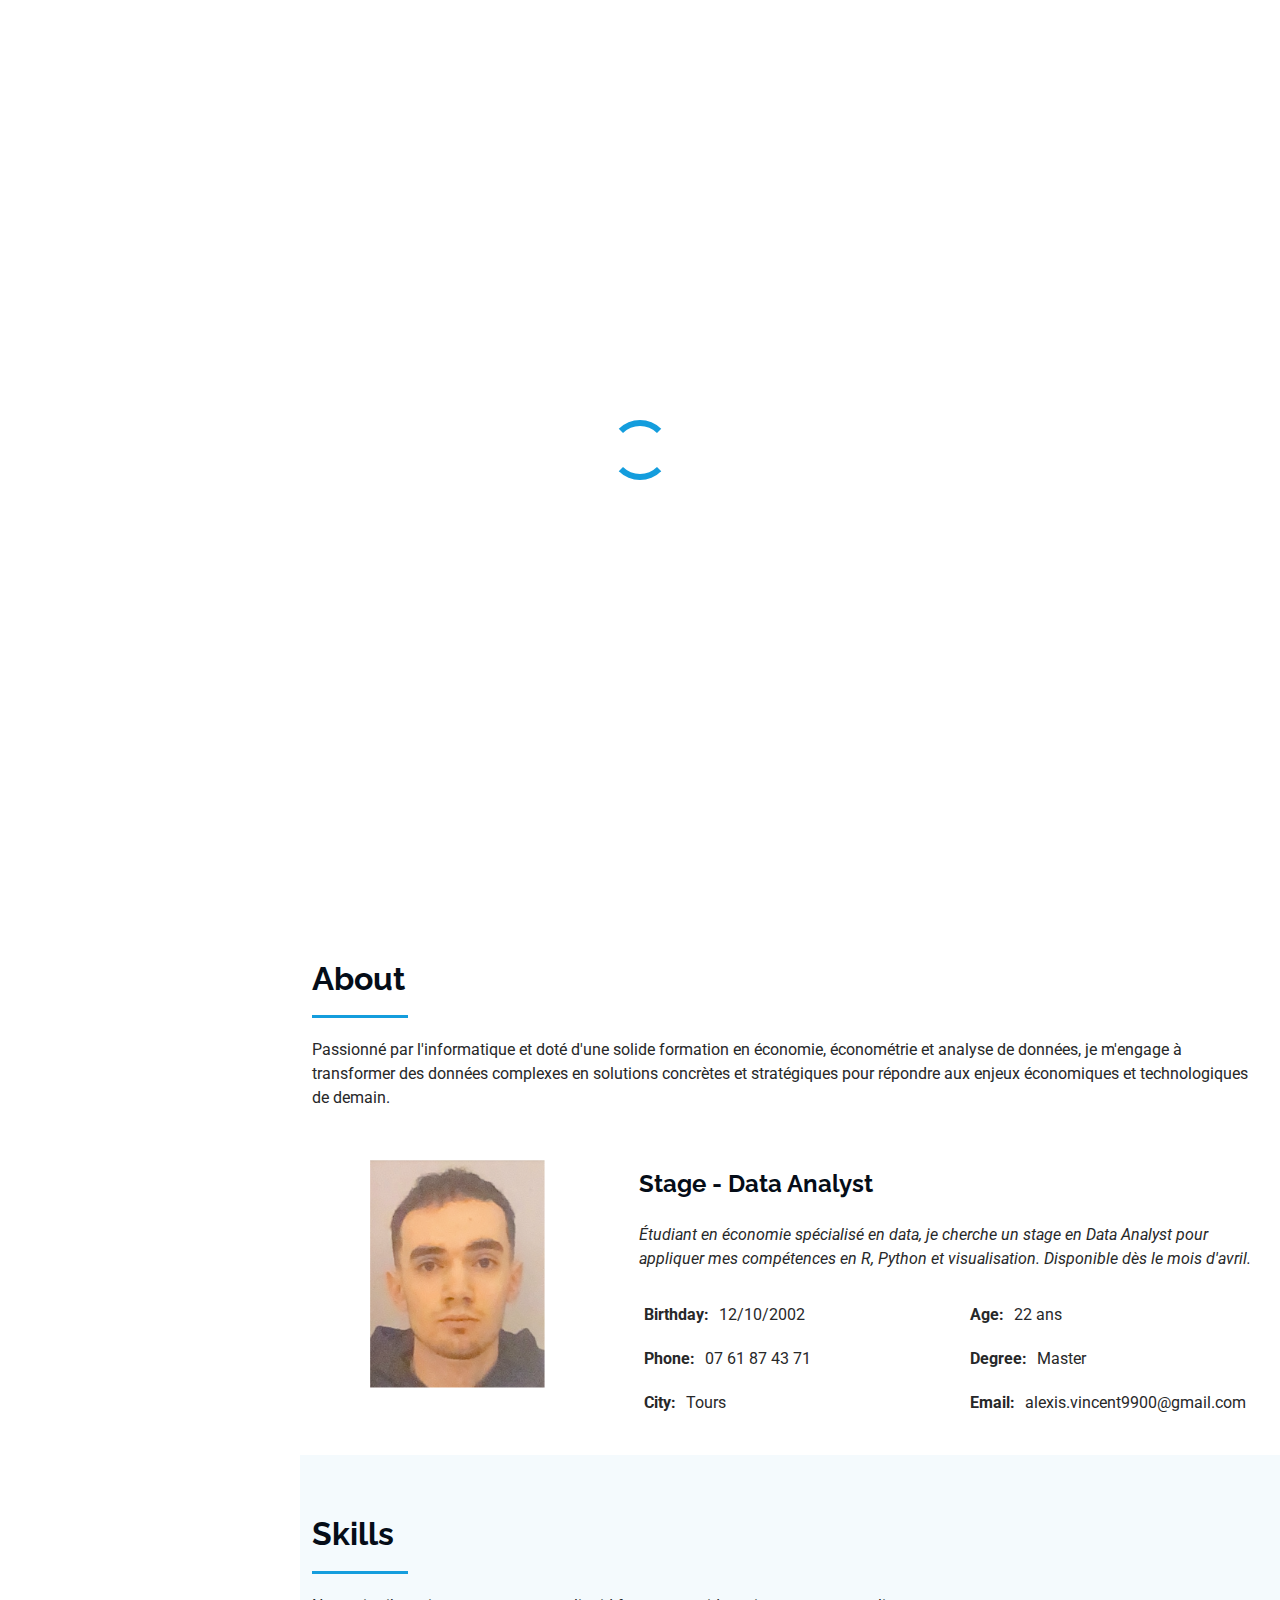
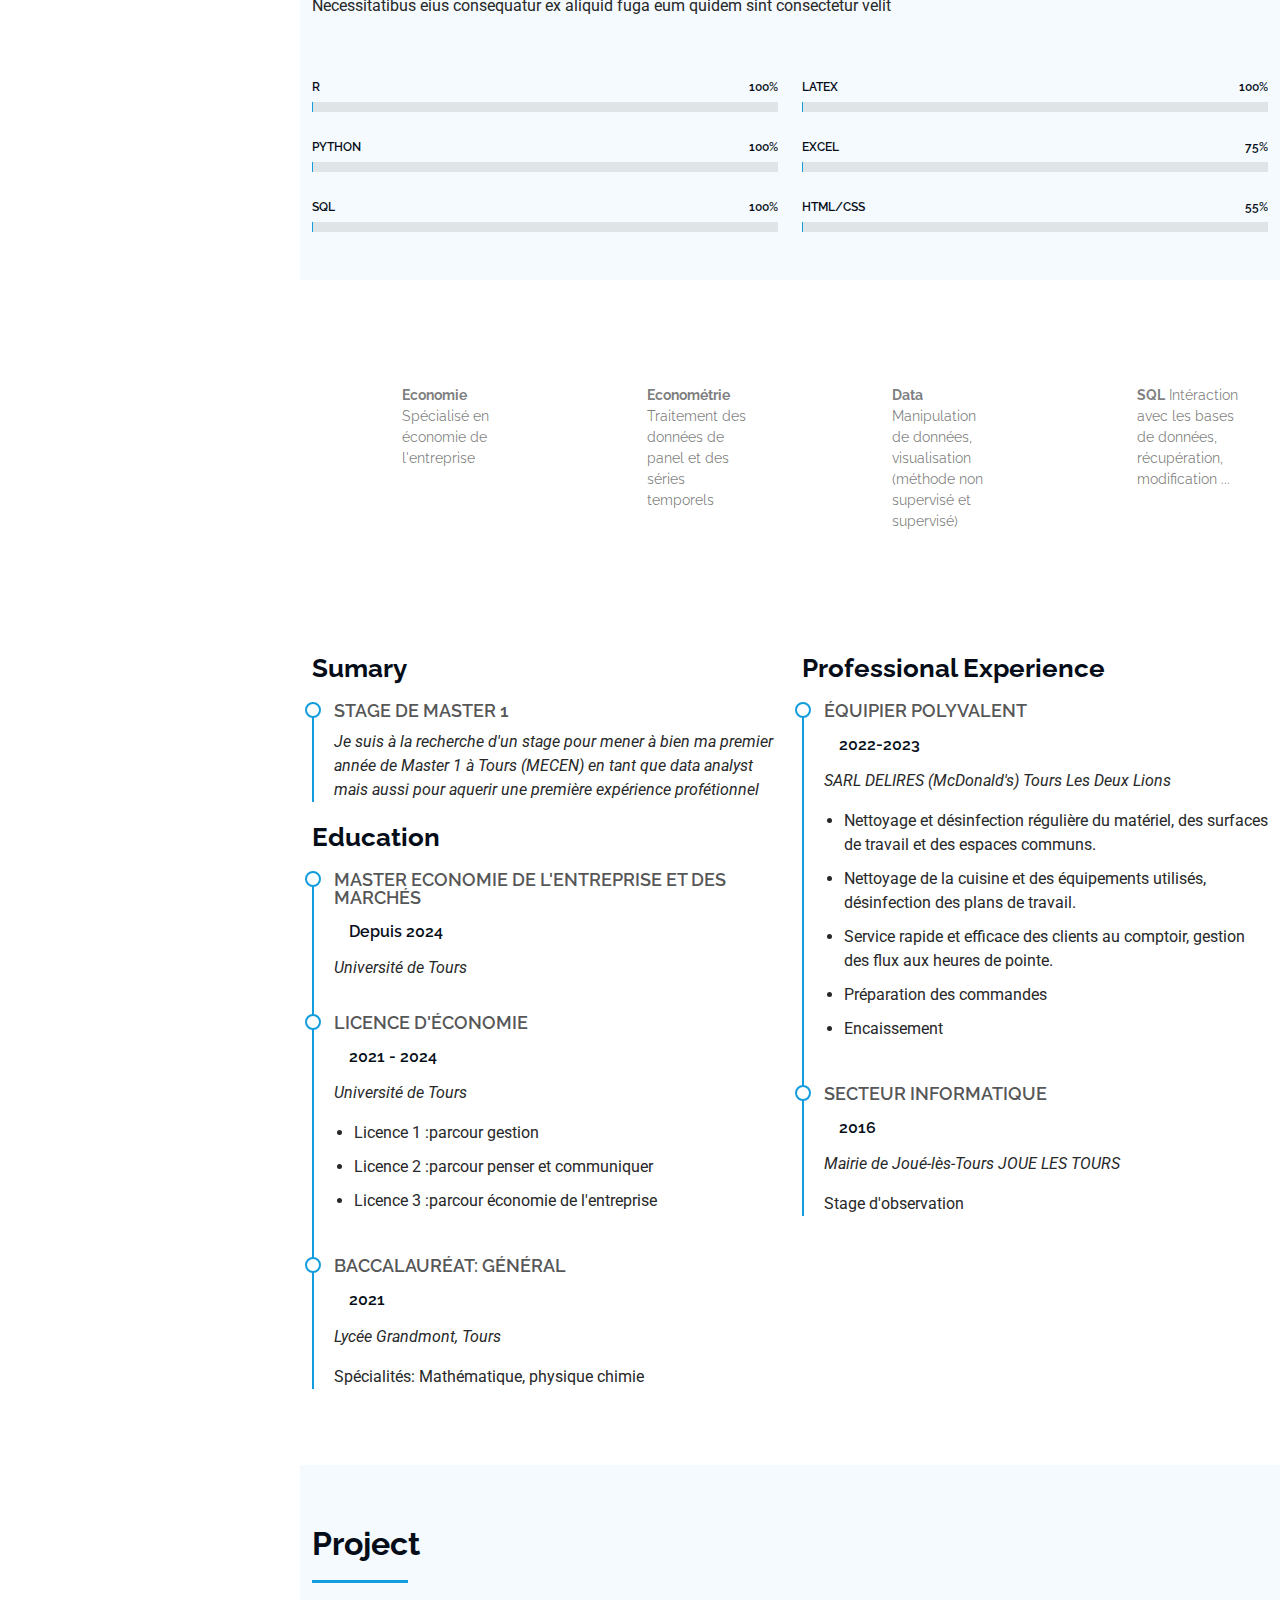
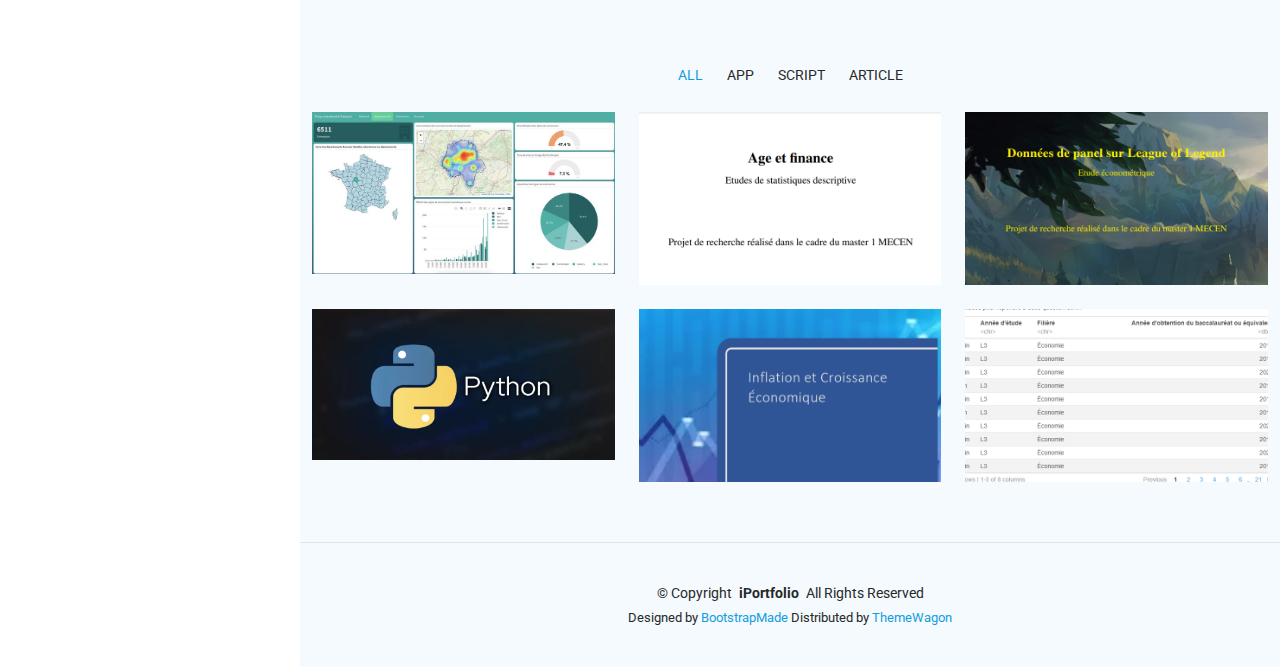
==== commit 52493319: "Mise à jour de l'image dans index.html et suppression du script Python d'extraction de données" ====
--- a/index.html
+++ b/index.html
@@ -83,7 +83,7 @@
 
         <div class="row gy-4 justify-content-center">
           <div class="col-lg-4">
-            <img src="" class="img-fluid" alt="">
+            <img src="assets/img/pp.png" class="img-fluid" alt="", style="height: 50%;margin-left:30%;margin-bottom: -60%;scale: 1.6;">
           </div>
           <div class="col-lg-8 content">
             <h2>Stage - Data Analyst</h2>
@@ -310,7 +310,7 @@
             <li data-filter=".filter-app">App</li>
             <li data-filter=".filter-product">script</li>
             <li data-filter=".filter-books">article</li>
-          </ul><!-- End Portfolio Filters -->
+          </ul> 
 
           <div class="row gy-4 isotope-container" data-aos="fade-up" data-aos-delay="200">
 
--- a/assets/css/main.css
+++ b/assets/css/main.css
@@ -829,6 +829,7 @@
   transition: 0.3s;
 }
 
+
 .portfolio .portfolio-content .portfolio-info {
   opacity: 0;
   position: absolute;
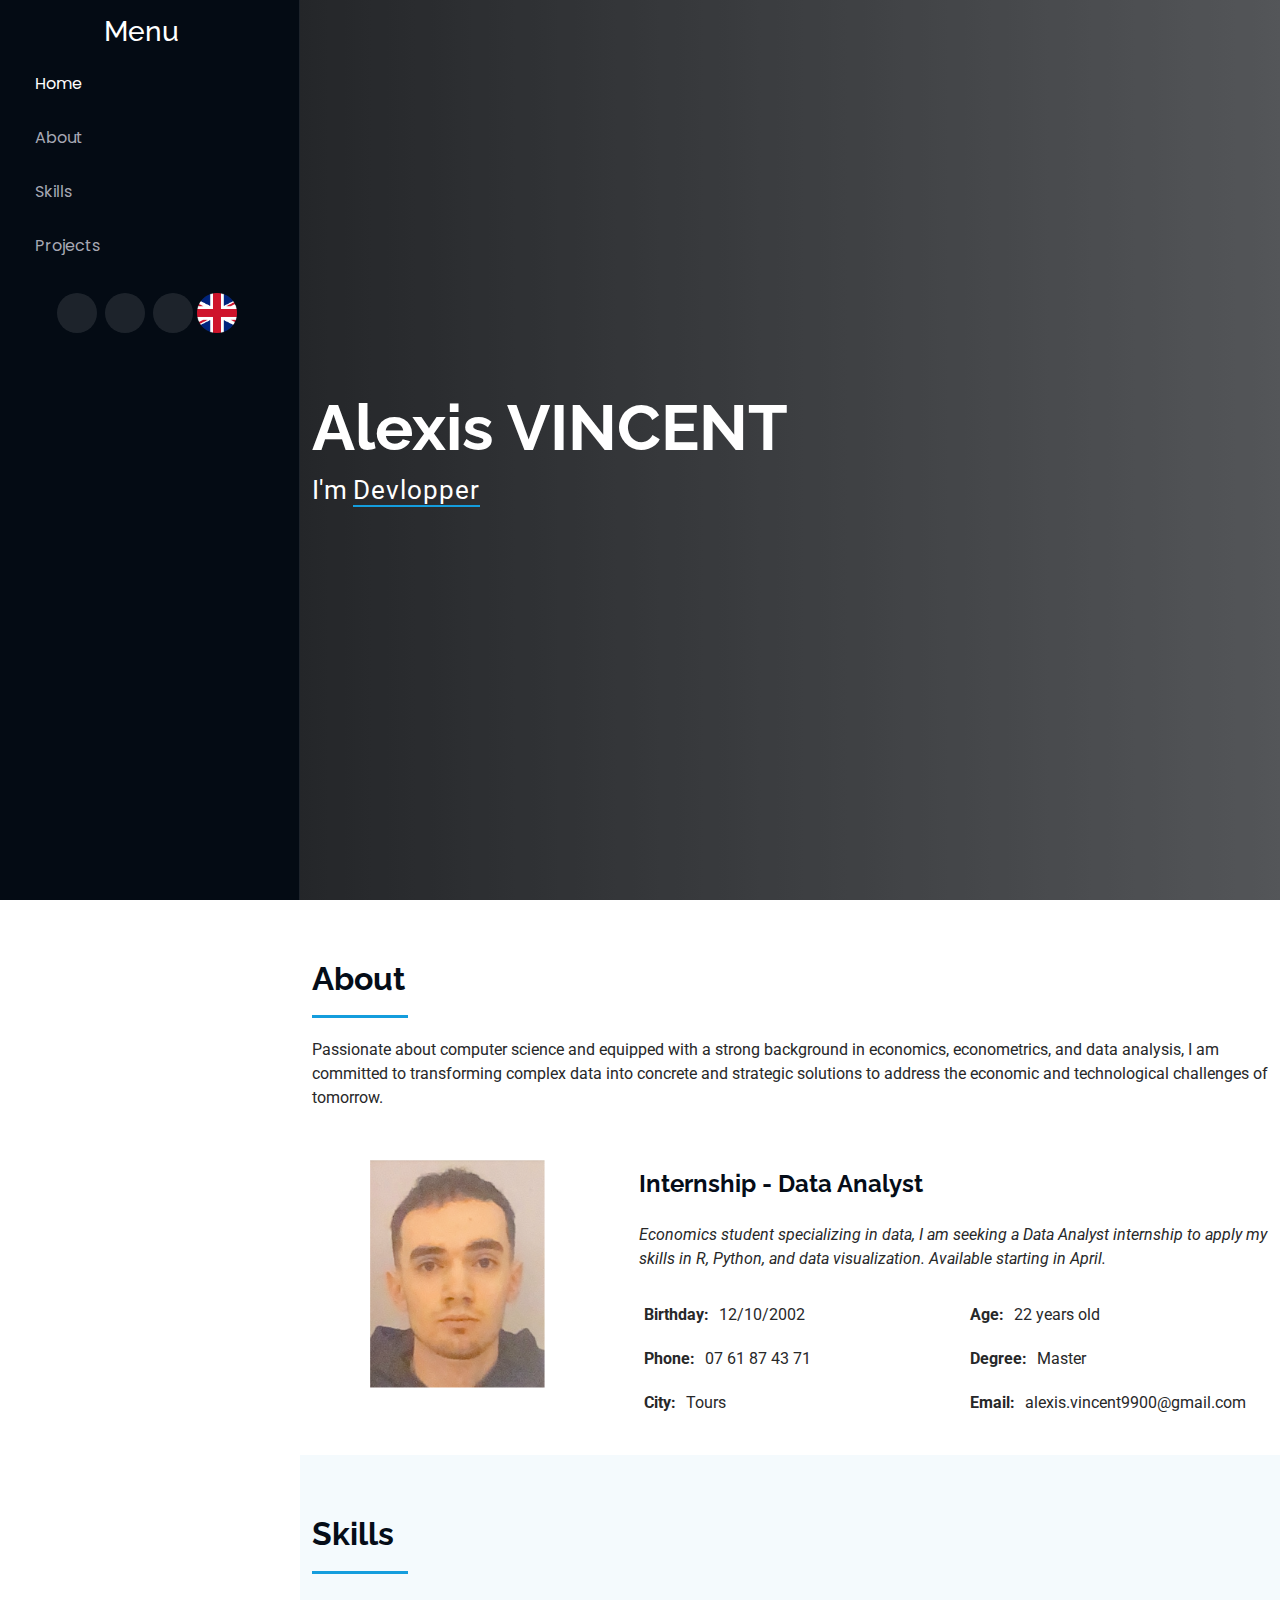
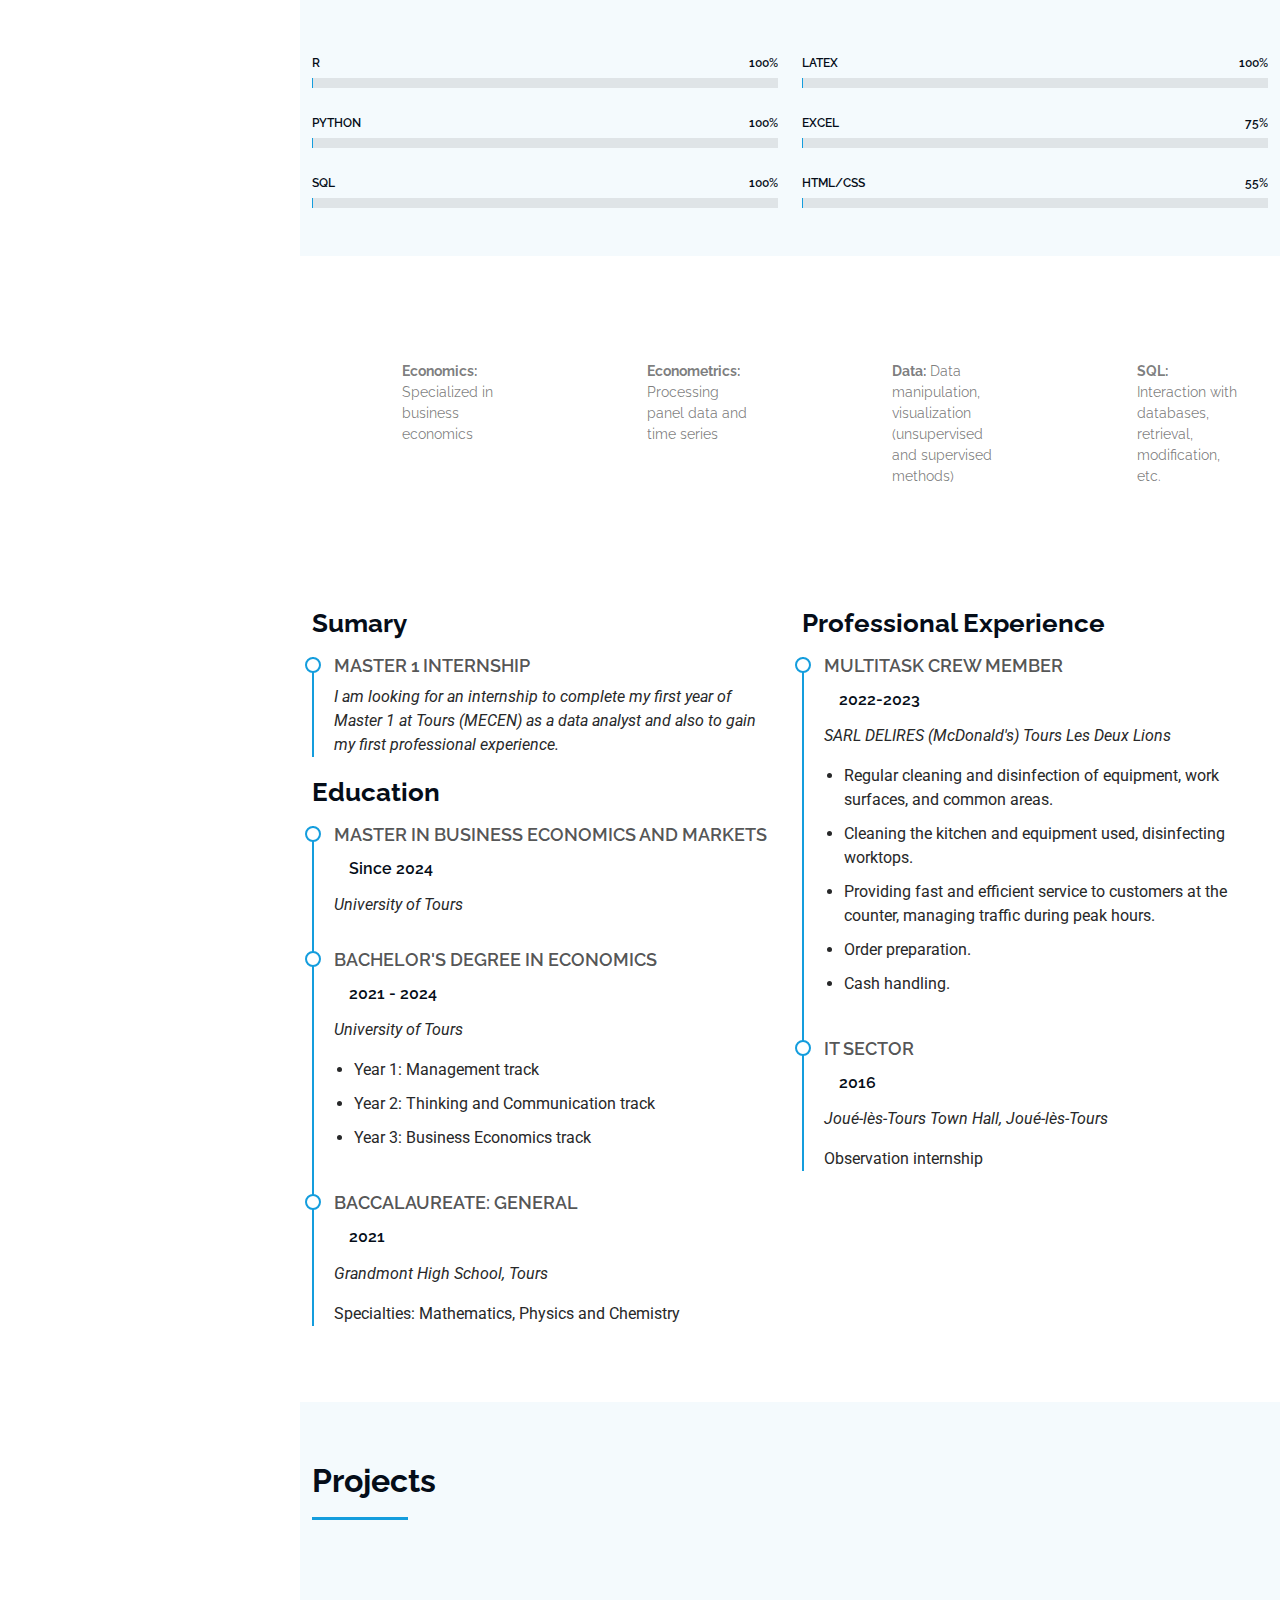
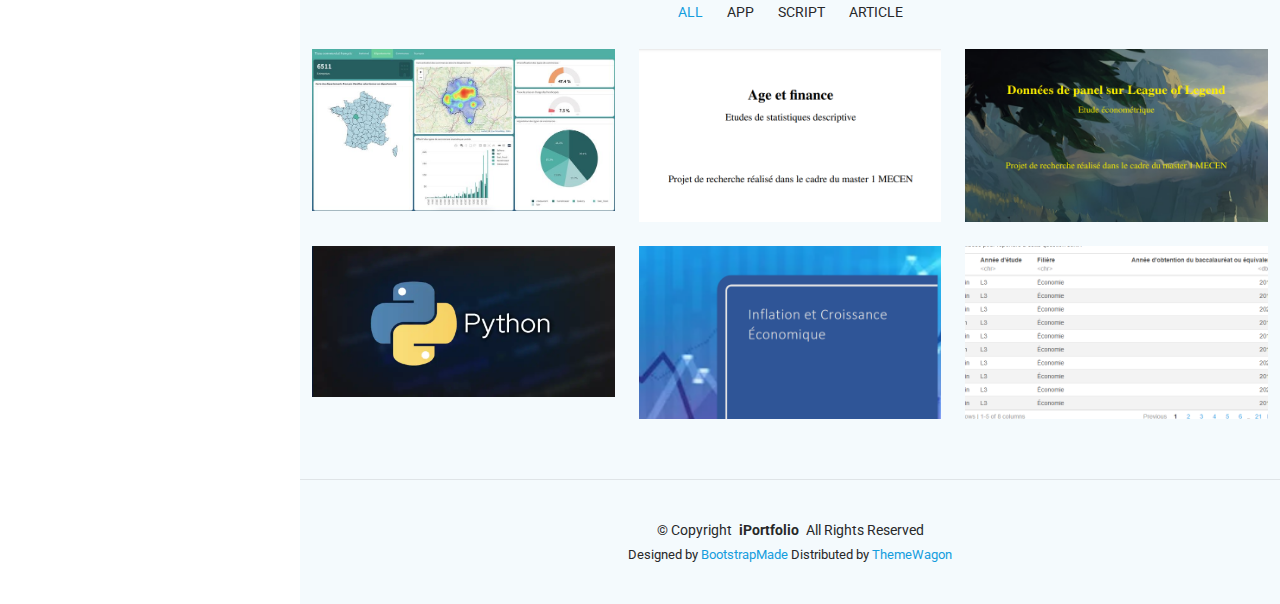
==== commit f4f9a320: "Mise à jour des styles CSS pour les liens sociaux et ajout de nouvelles classes pour la traduction, " ====
--- a/index.html
+++ b/index.html
@@ -7,10 +7,12 @@
   <title>Alexis VINCENT</title>
   <meta content="" name="description">
   <meta content="" name="keywords">
+  <meta property="og:image" content="assets/img/logo AV.jpg">
+  <meta property="og:image:width" content="1200">
+  <meta property="og:image:height" content="630">
 
   <!-- Favicons -->
-  <link href="assets/img/favicon.png" rel="icon">
-  <link href="assets/img/apple-touch-icon.png" rel="apple-touch-icon">
+  <link href="assets/img/logo AV.jpg" rel="icon">
 
   <!-- Fonts -->
   <link href="https://fonts.googleapis.com" rel="preconnect">
@@ -27,40 +29,35 @@
   <link href="assets/css/main.css" rel="stylesheet">
 </head>
 
-<body class="index-page">
-
+<body class="index-page">  
   <header id="header" class="header dark-background d-flex flex-column">
     <i class="header-toggle d-xl-none bi bi-list"></i>
-
-    <div class="profile-img">
-      <img src="" alt="" class="img-fluid rounded-circle">
-    </div>
-
     <a href="index.html" class="logo d-flex align-items-center justify-content-center">
     </a>
-
-    <div class="social-links text-center">
-      <a href="#" class="twitter"><i class="bi bi-twitter-x"></i></a>
-      <a href="#" class="facebook"><i class="bi bi-facebook"></i></a>
-      <a href="#" class="instagram"><i class="bi bi-instagram"></i></a>
-      <a href="#" class="google-plus"><i class="bi bi-skype"></i></a>
-      <a href="#" class="linkedin"><i class="bi bi-linkedin"></i></a>
+    <div class="Menu title" style="left: 33%; position: relative;">
+    <h3>Menu</h3>
     </div>
-
     <nav id="navmenu" class="navmenu">
       <ul>
-        <li><a href="#hero" class="active"><i class="bi bi-house navicon"></i>Home</a></li>
+        <li><a href="#home" class="active"><i class="bi bi-house navicon"></i>Home</a></li>
         <li><a href="#about"><i class="bi bi-person navicon"></i> About</a></li>
-        <li><a href="#resume"><i class="bi bi-file-earmark-text navicon"></i> Resume</a></li>
-        <li><a href="#portfolio"><i class="bi bi-images navicon"></i> Portfolio</a></li>
+        <li><a href="#Skills"><i class="bi bi-file-earmark-text navicon"></i> Skills</a></li>
+        <li><a href="#project"><i class="bi bi-tools" style="margin-right: 10px;"></i> Projects</a></li>
     </nav>
 
+    <div class="social-links text-center">
+      <a href="https://x.com/Alex_vct37" class="twitter"><i class="bi bi-twitter-x"></i></a>
+      <a href="mailto:alexis.vincent9900@gmail.com" class="google-plus"><i class="bi bi-envelope"></i></a>
+      <a href="https://www.linkedin.com/in/alexis-vincent-24b9a8319/" class="linkedin"><i class="bi bi-linkedin"></i></a>
+      <a href="index-fr.html" class="translate_eng"><img src="assets/img/eng.png" alt="ENG" class="img_container"></a>
+    </div>
+
   </header>
 
   <main class="main">
 
     <!-- Hero Section -->
-    <section id="hero" class="hero section dark-background" style="background: linear-gradient(to right, #333, #777);">
+    <section id="home" class="hero section dark-background" style="background: linear-gradient(to right, #333, #777);">
 
         <div class="container" data-aos="fade-up" data-aos-delay="100">
             <h2>Alexis VINCENT</h2>
@@ -76,7 +73,7 @@
       <!-- Section Title -->
       <div class="container section-title" data-aos="fade-up">
         <h2>About</h2>
-        <p>Passionné par l'informatique et doté d'une solide formation en économie, économétrie et analyse de données, je m'engage à transformer des données complexes en solutions concrètes et stratégiques pour répondre aux enjeux économiques et technologiques de demain.</p>
+        <p>Passionate about computer science and equipped with a strong background in economics, econometrics, and data analysis, I am committed to transforming complex data into concrete and strategic solutions to address the economic and technological challenges of tomorrow.</p>
       </div><!-- End Section Title -->
 
       <div class="container" data-aos="fade-up" data-aos-delay="100">
@@ -86,9 +83,9 @@
             <img src="assets/img/pp.png" class="img-fluid" alt="", style="height: 50%;margin-left:30%;margin-bottom: -60%;scale: 1.6;">
           </div>
           <div class="col-lg-8 content">
-            <h2>Stage - Data Analyst</h2>
+            <h2>Internship - Data Analyst</h2>
             <p class="fst-italic py-3">
-                Étudiant en économie spécialisé en data, je cherche un stage en Data Analyst pour appliquer mes compétences en R, Python et visualisation. Disponible dès le mois d'avril.
+                Economics student specializing in data, I am seeking a Data Analyst internship to apply my skills in R, Python, and data visualization. Available starting in April.
             </p>
             <div class="row", style="margin-bottom: 20px;">
               <div class="col-lg-6">
@@ -100,7 +97,7 @@
               </div>
               <div class="col-lg-6">
                 <ul>
-                  <li><i class="bi bi-chevron-right"></i> <strong>Age:</strong> <span>22 ans</span></li>
+                  <li><i class="bi bi-chevron-right"></i> <strong>Age:</strong> <span>22 years old</span></li>
                   <li><i class="bi bi-chevron-right"></i> <strong>Degree:</strong> <span>Master</span></li>
                   <li><i class="bi bi-chevron-right"></i> <strong>Email:</strong> <span>alexis.vincent9900@gmail.com</span></li>
                 </ul>
@@ -111,12 +108,11 @@
       </div>
 
     <!-- Skills Section -->
-    <section id="skills" class="skills section light-background">
+    <section id="Skills" id="skills" class="skills section light-background">
 
       <!-- Section Title -->
       <div class="container section-title" data-aos="fade-up">
         <h2>Skills</h2>
-        <p>Necessitatibus eius consequatur ex aliquid fuga eum quidem sint consectetur velit</p>
       </div><!-- End Section Title -->
 
       <div class="container" data-aos="fade-up" data-aos-delay="100">
@@ -190,28 +186,28 @@
       <div class="col-lg-3 col-md-6">
         <div class="stats-item">
           <i class="bi bi-graph-up-arrow"></i>
-          <p><strong>Economie</strong> Spécialisé en économie de l'entreprise</p>
+          <p><strong>Economics:</strong> Specialized in business economics</p>
         </div>
       </div><!-- End Stats Item -->
 
       <div class="col-lg-3 col-md-6">
         <div class="stats-item">
           <i class="bi bi-journal-richtext"></i>
-          <p><strong>Econométrie</strong> Traitement des données de panel et des séries temporels</p>
+          <p><strong>Econometrics:</strong> Processing panel data and time series</p>
         </div>
       </div><!-- End Stats Item -->
 
       <div class="col-lg-3 col-md-6">
         <div class="stats-item">
           <i class="bi bi-clipboard-data-fill"></i>
-          <p><strong>Data</strong> Manipulation de données, visualisation (méthode non supervisé et supervisé)</p>
+          <p><strong>Data:</strong> Data manipulation, visualization (unsupervised and supervised methods)</p>
         </div>
       </div><!-- End Stats Item -->
 
       <div class="col-lg-3 col-md-6">
         <div class="stats-item">
           <i class="bi bi-database-fill"></i>
-          <p><strong>SQL</strong> Intéraction avec les bases de données, récupération, modification ...</p>
+          <p><strong>SQL:</strong> Interaction with databases, retrieval, modification, etc.</p>
         </div>
       </div><!-- End Stats Item -->
 
@@ -222,7 +218,7 @@
 </section>
 
     <!-- Resume Section -->
-    <section id="resume" class="resume section">
+    <section class="resume section">
 
       <div class="container">
 
@@ -232,58 +228,61 @@
             <h3 class="resume-title">Sumary</h3>
 
             <div class="resume-item pb-0">
-              <h4>Stage de Master 1</h4>
-              <p><em>Je suis à la recherche d'un stage pour mener à bien ma premier année de Master 1 à Tours (MECEN) en tant que data analyst mais aussi pour aquerir une première expérience profétionnel </em></p>
-            </div><!-- Edn Resume Item -->
+              <h4>Master 1 Internship</h4>
+              <p><em>I am looking for an internship to complete my first year of Master 1 at Tours (MECEN) as a data analyst and also to gain my first professional experience.</em></p>
+            </div>
+            <!-- Edn Resume Item -->
 
             <h3 class="resume-title">Education</h3>
             <div class="resume-item">
-              <h4>Master Economie de l'entreprise et des marchés</h4>
-              <h5>Depuis 2024</h5>
-              <p><em>Université de Tours</em></p>
-            </div><!-- Edn Resume Item -->
+              <h4>Master in Business Economics and Markets</h4>
+              <h5>Since 2024</h5>
+              <p><em>University of Tours</em></p>
+            </div>
+
 
             <div class="resume-item">
-              <h4>Licence d'économie</h4>
+              <h4>Bachelor's Degree in Economics</h4>
               <h5>2021 - 2024</h5>
-              <p><em>Université de Tours</em></p>
+              <p><em>University of Tours</em></p>
               <ul>
-                <li>Licence 1 :parcour gestion</li>
-                <li>Licence 2 :parcour penser et communiquer</li>
-                <li>Licence 3 :parcour économie de l'entreprise</li>
+                <li>Year 1: Management track</li>
+                <li>Year 2: Thinking and Communication track</li>
+                <li>Year 3: Business Economics track</li>
               </ul>
-            </div><!-- Edn Resume Item -->
+            </div>
+            
             
             <div class="resume-item">
-              <h4>Baccalauréat: Général</h4>
+              <h4>Baccalaureate: General</h4>
               <h5>2021</h5>
-              <p><em>Lycée Grandmont, Tours</em></p>
-              <p>Spécialités: Mathématique, physique chimie</p>
-            </div>
-
+              <p><em>Grandmont High School, Tours</em></p>
+              <p>Specialties: Mathematics, Physics and Chemistry</p>
+            </div>
           </div>
 
           <div class="col-lg-6" data-aos="fade-up" data-aos-delay="200">
             <h3 class="resume-title">Professional Experience</h3>
             <div class="resume-item">
-              <h4>Équipier polyvalent</h4>
+              <h4>Multitask Crew Member</h4>
               <h5>2022-2023</h5>
               <p><em>SARL DELIRES (McDonald's) Tours Les Deux Lions</em></p>
               <ul>
-                <li>Nettoyage et désinfection régulière du matériel, des surfaces de travail et des espaces communs.</li>
-                <li>Nettoyage de la cuisine et des équipements utilisés, désinfection des plans de travail.</li>
-                <li>Service rapide et efficace des clients au comptoir, gestion des flux aux heures de pointe.</li>
-                <li>Préparation des commandes</li>
-                <li>Encaissement</li>
+                <li>Regular cleaning and disinfection of equipment, work surfaces, and common areas.</li>
+                <li>Cleaning the kitchen and equipment used, disinfecting worktops.</li>
+                <li>Providing fast and efficient service to customers at the counter, managing traffic during peak hours.</li>
+                <li>Order preparation.</li>
+                <li>Cash handling.</li>
               </ul>
             </div><!-- Edn Resume Item -->
 
             <div class="resume-item">
-              <h4>Secteur informatique</h4>
+              <h4>IT Sector</h4>
               <h5>2016</h5>
-              <p><em>Mairie de Joué-lès-Tours JOUE LES TOURS</em></p>
-              <p>Stage d'observation</p>
-            </div><!-- Edn Resume Item -->
+              <p><em>Joué-lès-Tours Town Hall, Joué-lès-Tours</em></p>
+              <p>Observation internship</p>
+            </div>
+            <!-- Edn Resume Item -->
 
           </div>
 
@@ -294,11 +293,11 @@
     </section><!-- /Resume Section -->
 
     <!-- Portfolio Section -->
-    <section id="portfolio" class="portfolio section light-background">
+    <section id="project" class="portfolio section light-background">
 
       <!-- Section Title -->
       <div class="container section-title" data-aos="fade-up">
-        <h2>Project</h2>
+        <h2>Projects</h2>
       </div><!-- End Section Title -->
 
       <div class="container">
@@ -319,8 +318,9 @@
                 <img src="assets/img/project/Dashboard commerce/dashboard.jpg" class="img-fluid" alt="">
                 <div class="portfolio-info">
                   <h4>Dashboard</h4>
-                  <p>Dashboard du tissu commercial français</p>
-                  <a href="https://alexis37.shinyapps.io/dashboard/" title="More Details" class="details-link"><i class="bi bi-link-45deg"></i></a>
+                  <p>French Commercial Fabric Dashboard</p>
+                  <a href="https://alexis37.shinyapps.io/dashboard/"  class="details-link"><i class="bi bi-link-45deg"></i></a>
+                  <a href="https://github.com/alexisvincent37/project/blob/main/R/Dashboard.Rmd"  class="preview-link"><i class="bi bi-code-slash"></i></a>
                 </div>
               </div>
             </div><!-- End Portfolio Item -->
@@ -329,9 +329,10 @@
               <div class="portfolio-content h-100">
                 <img src="assets/img/project/Dashboard commerce/agefinance.png" class="img-fluid" alt="">
                 <div class="portfolio-info">
-                  <h4>Age et finance</h4>
-                  <p>Travail de recherche sur des éventuelles liens de cause à effet entre les des variable financière d'une entreprise et son age.</p>
-                  <a href="portfolio-details.html" title="More Details" class="details-link"><i class="bi bi-link-45deg"></i></a>
+                  <h4>Age and Finance</h4>
+                  <p>Research work on potential cause-and-effect relationships between a company's financial variables and its age.</p>
+                  <a href="assets/project/pdfdatamining.pdf"  class="details-link"><i class="bi bi-link-45deg"></i></a>
+                  <a href="https://github.com/alexisvincent37/project/blob/main/R/Age%20et%20finance.rnw"  class="preview-link"><i class="bi bi-code-slash"></i></a>
                 </div>
               </div>
             </div><!-- End Portfolio Item -->
@@ -340,9 +341,10 @@
               <div class="portfolio-content h-100">
                 <img src="assets/img/project/League of legend/projetleague.png" class="img-fluid" alt="">
                 <div class="portfolio-info">
-                  <h4>Etudes données de panel</h4>
-                  <p>Application de modèles économétrique sur des données de panel</p>
-                  <a href="portfolio-details.html" title="More Details" class="details-link"><i class="bi bi-link-45deg"></i></a>
+                  <h4>Studies Using Panel Data</h4>
+                  <p>Application of econometric models on panel data.</p>
+                  <a href="assets/project/rendu_lol.pdf"  class="details-link"><i class="bi bi-link-45deg"></i></a>
+                  <a href="https://github.com/alexisvincent37/project/blob/main/R/Econometrie%20panel.Rnw"  class="preview-link"><i class="bi bi-code-slash"></i></a>
                 </div>
               </div>
             </div>
@@ -351,9 +353,9 @@
               <div class="portfolio-content h-100">
                 <img src="assets/img/project/python.webp" class="img-fluid" alt="">
                 <div class="portfolio-info">
-                  <h4>Script extraction de données</h4>
-                  <p>Extraction de donnée du jeu league of legend (API)</p>
-                  <a href="portfolio-details.html" title="More Details" class="details-link"><i class="bi bi-link-45deg"></i></a>
+                  <h4>Data extraction script</h4>
+                  <p>Data extraction from the League of Legends game (API).</p>
+                  <a href="https://github.com/alexisvincent37/project/blob/main/Python/Extract%20league%20of%20legend.py" class="preview-link" style="left:48%;"><i class="bi bi-code-slash"></i></a>
                 </div>
               </div>
             </div>
@@ -363,8 +365,8 @@
                 <img src="assets/img/project/l3/Projet macro l3.png" class="img-fluid" alt="">
                 <div class="portfolio-info">
                   <h4>Macro project</h4>
-                  <p>Project d'études Macro-économique, de troisième année de Licence</p>
-                  <a href="portfolio-details.html" title="More Details" class="details-link"><i class="bi bi-link-45deg"></i></a>
+                  <p>Third-year Bachelor's Degree project in Macroeconomics.</p>
+                  <a href="assets/project/Projet collectif croissance et inflation (Fouaz Boutayebi, Alexis Vincent, Jawad Grib, Abdul Balogoun, Grégoire Labrousse).pdf"  class="details-link" style="left: 48%;"><i class="bi bi-link-45deg"></i></a>
                 </div>
               </div>
             </div>
@@ -373,9 +375,10 @@
               <div class="portfolio-content h-100">
                 <img src="assets/img/project/l3/projet l3.png" class="img-fluid" alt="">
                 <div class="portfolio-info">
-                  <h4>Analyse descriptive</h4>
-                  <p>Etude sur la répartition du temps de travail chez les étudiants de la fac de Tours</p>
-                  <a href="portfolio-details.html" title="More Details" class="details-link"><i class="bi bi-link-45deg"></i></a>
+                  <h4>Descriptive analysis</h4>
+                  <p>Study on the distribution of working hours among students at the University of Tours.</p>
+                  <a href="assets/project/Grégoire-Alexis-Devoir-R.html"  class="details-link"><i class="bi bi-link-45deg"></i></a>
+                  <a href="https://github.com/alexisvincent37/project/blob/main/R/Etudes%20temps%20Tours.Rmd"  class="preview-link"><i class="bi bi-code-slash"></i></a>
                 </div>
               </div>
             </div>
@@ -421,7 +424,7 @@
   <script src="assets/vendor/swiper/swiper-bundle.min.js"></script>
 
   <!-- Main JS File -->
-  <script src="assets/js/main.js"></script>
+  <script src="assets/js/maineng.js"></script>
 
 </body>
 
--- a/assets/css/main.css
+++ b/assets/css/main.css
@@ -155,6 +155,7 @@
   overflow-y: auto;
   z-index: 997;
   border-right: 1px solid color-mix(in srgb, var(--default-color), transparent 90%);
+  overflow: hidden;
 }
 
 .header .profile-img img {
@@ -182,7 +183,7 @@
 }
 
 .header .social-links {
-  margin: 0 0 20px 0;
+  margin: 0 0 20px -50px;
 }
 
 .header .social-links a {
@@ -284,6 +285,7 @@
   margin-right: 10px;
 }
 
+
 .navmenu a .toggle-dropdown,
 .navmenu a:focus .toggle-dropdown {
   font-size: 12px;
@@ -864,12 +866,13 @@
 .portfolio .portfolio-content .portfolio-info .preview-link,
 .portfolio .portfolio-content .portfolio-info .details-link {
   position: absolute;
-  left: calc(50%);
+  left: 65%;
   font-size: 26px;
   top: calc(50% - 14px);
   color: #fff;
   transition: 0.3s;
   line-height: 1.2;
+  scale: 1.2;
 }
 
 .portfolio .portfolio-content .portfolio-info .preview-link:hover,
@@ -878,7 +881,8 @@
 }
 
 .portfolio .portfolio-content .portfolio-info .details-link {
-  left: 45%;
+  scale: 1.2;
+  left: 28%;
   font-size: 34px;
   line-height: 0;
 }
@@ -1268,9 +1272,44 @@
   color: var(--accent-color);
 }
 
-/*--------------------------------------------------------------
-# Starter Section Section
---------------------------------------------------------------*/
-.starter-section {
-  /* Add your styles here */
+.preview-link {
+  position: absolute;
+  left: 60%;
+  font-size: 26px;
+  top: calc(50% - 14px);
+  color: #fff;
+  transition: 0.3s;
+  line-height: 1.2;
+  scale: 1.2;
+}
+
+.translate_eng {
+  position: absolute;
+}
+
+.img_container {
+  height: 40px;
+  width: 40px;
+}
+
+.translate_eng img {
+  transition: opacity 0.2s ease-in-out;
+  opacity: 1;
+}
+
+.translate_eng img.fade-out {
+  opacity: 0;
+}
+
+.translate_fr {
+  position: absolute;
+}
+
+.translate_fr img {
+  transition: opacity 0.2s ease-in-out;
+  opacity: 1;
+}
+
+.translate_fr img.fade-out {
+  opacity: 0;
 }